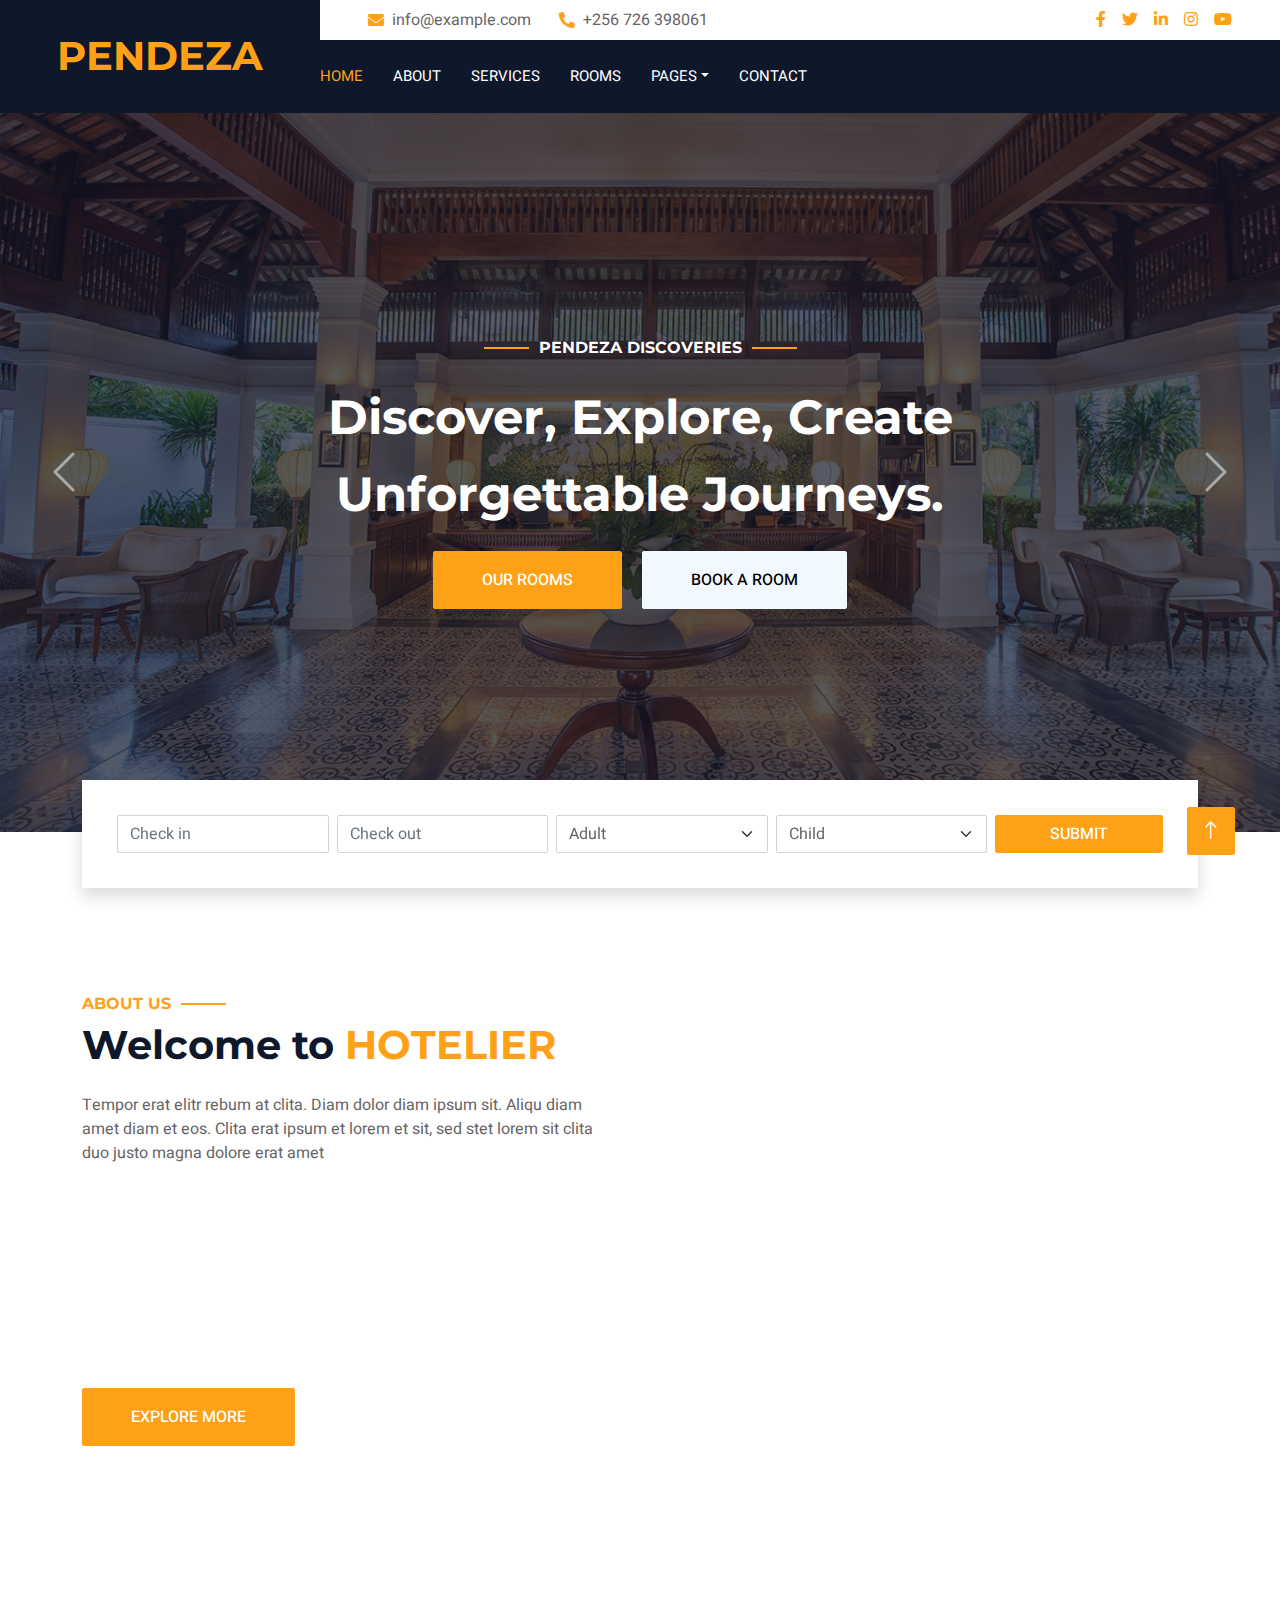
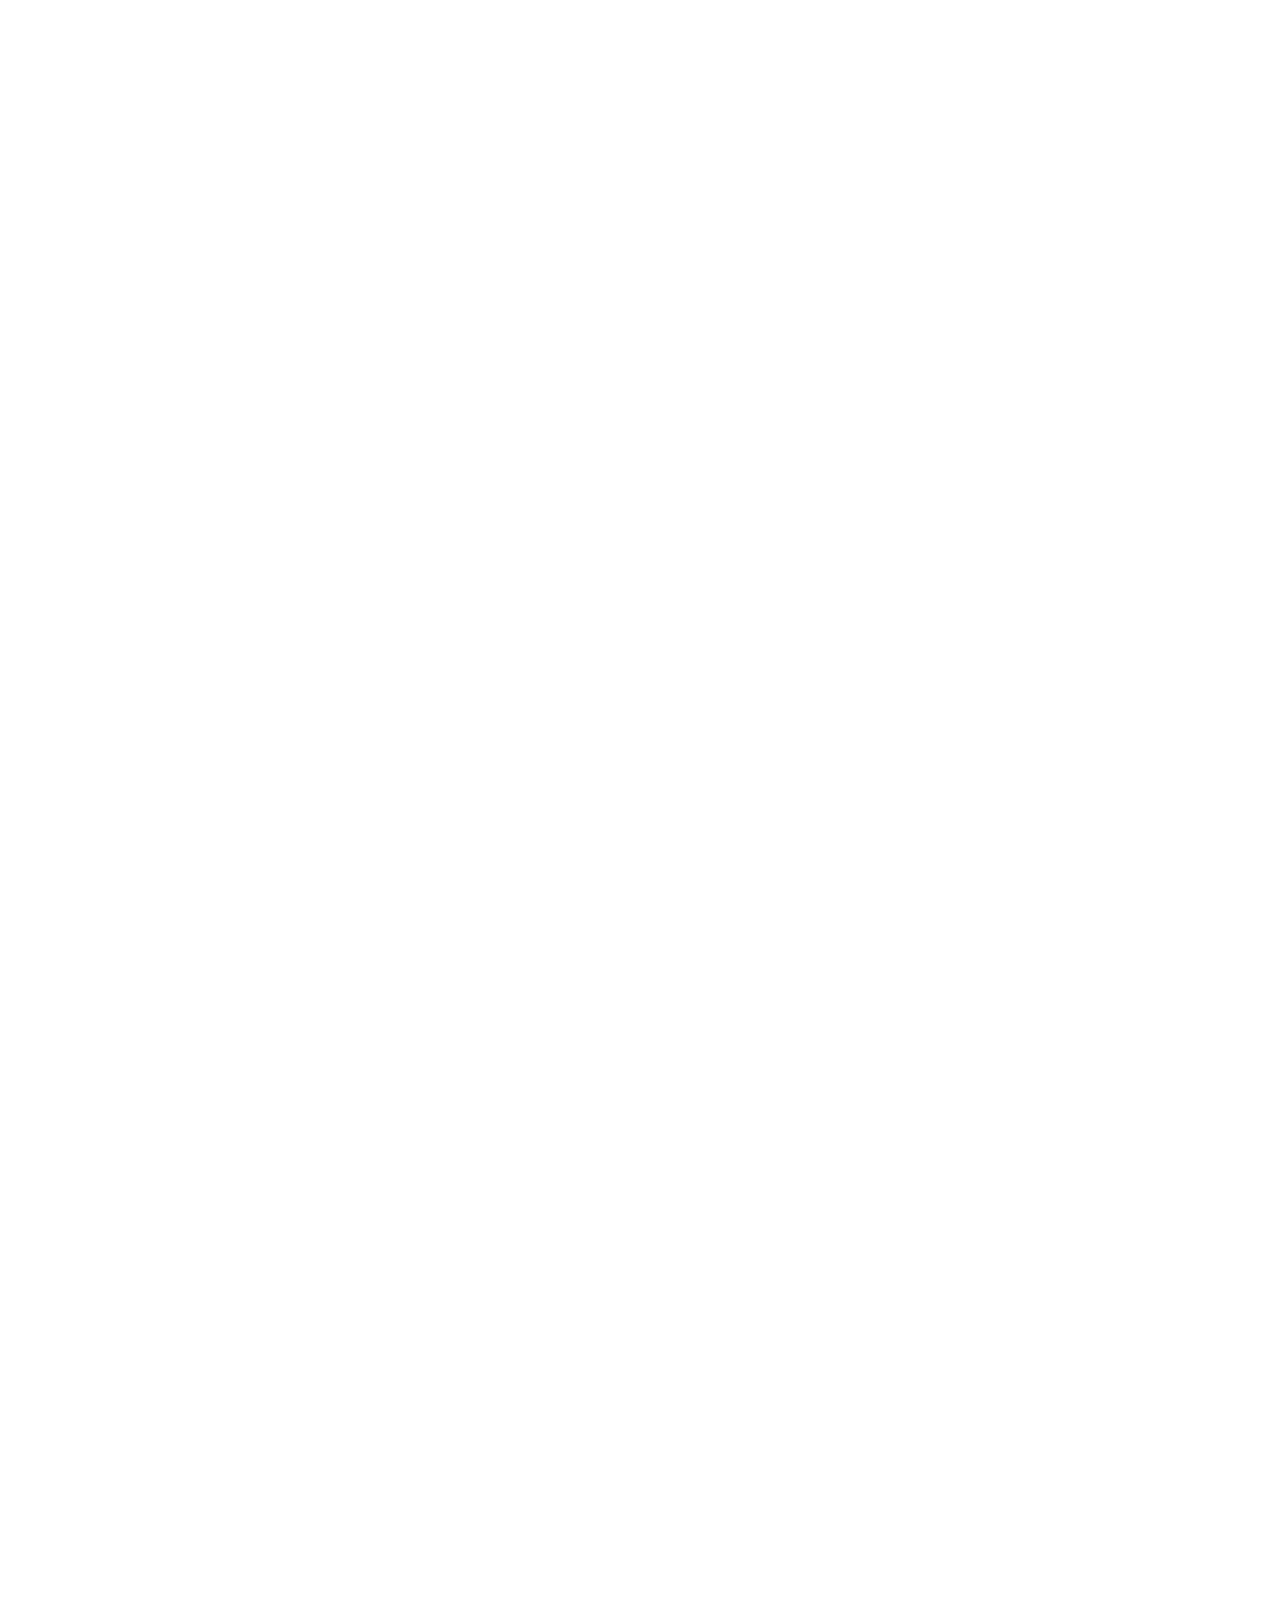
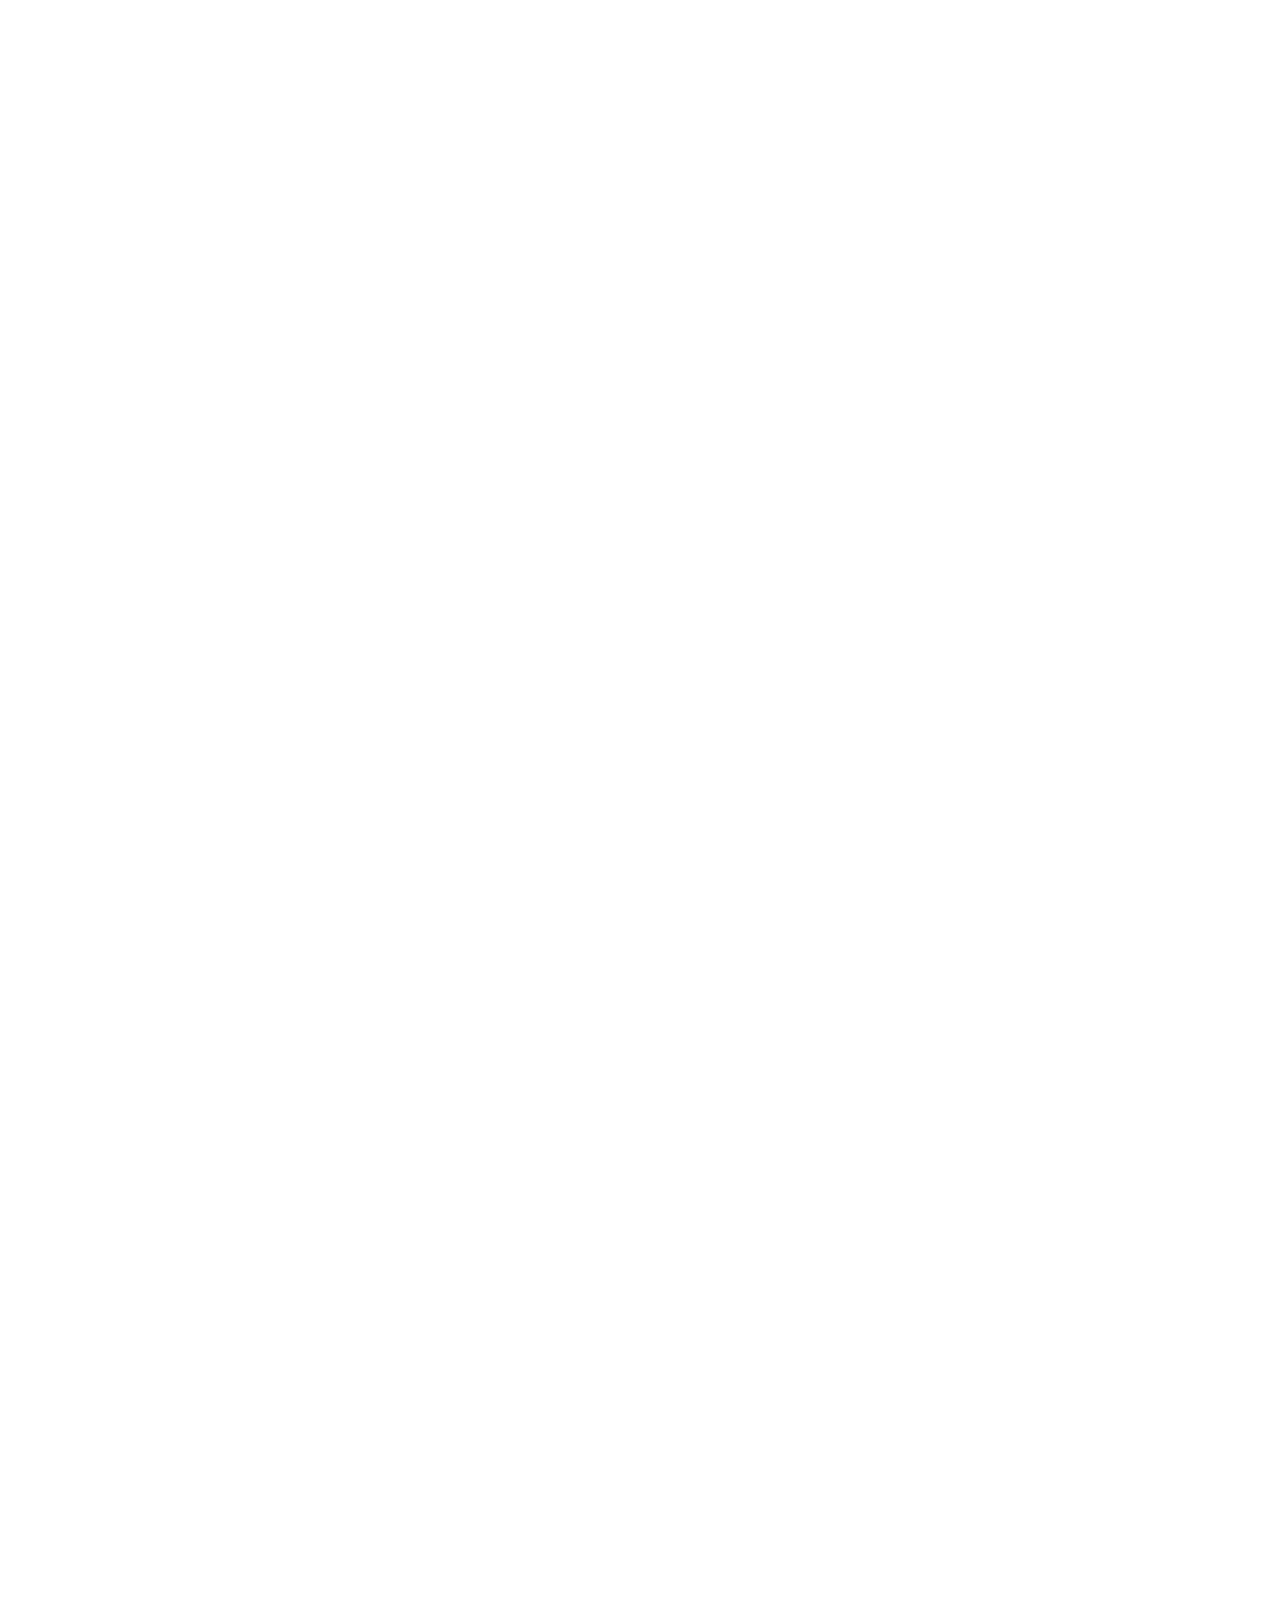
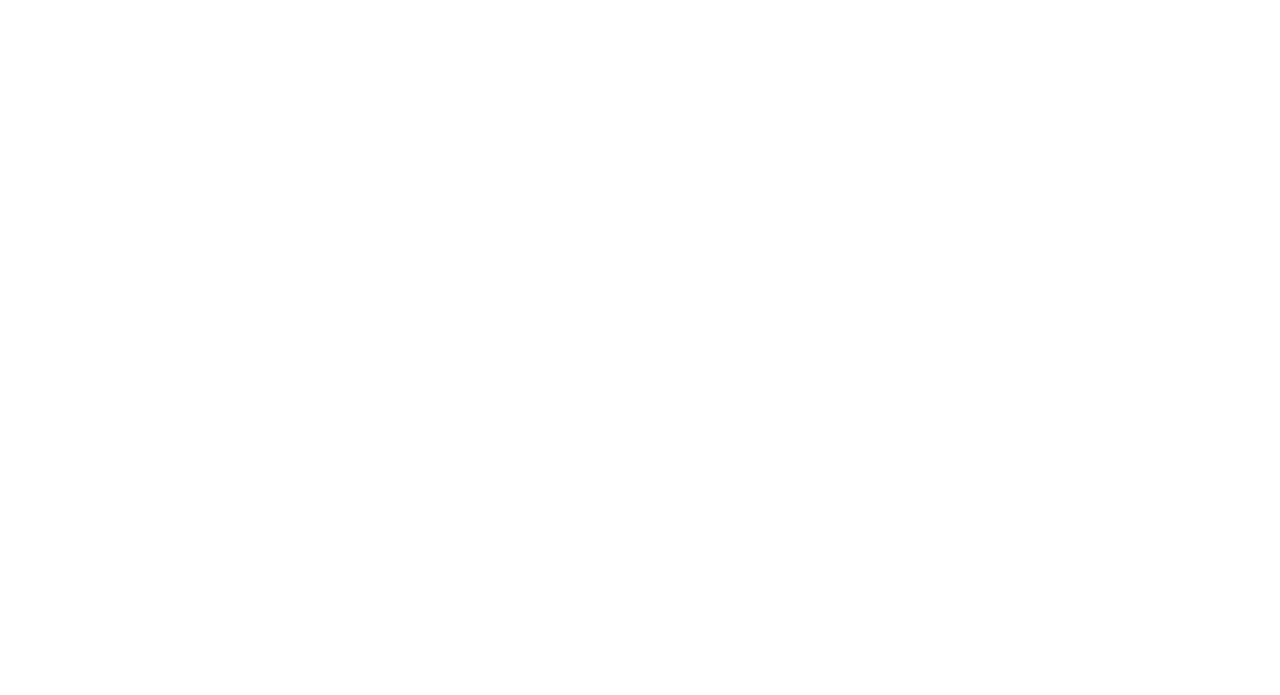
==== index.html @ 2bf69527 "Fisrt Edit Pendeza start website" ====
<!DOCTYPE html>
<html lang="en">

<head>
    <meta charset="utf-8">
    <title>Hotelier - Hotel HTML Template</title>
    <meta content="width=device-width, initial-scale=1.0" name="viewport">
    <meta content="" name="keywords">
    <meta content="" name="description">

    <!-- Favicon -->
    <link href="img/favicon.ico" rel="icon">

    <!-- Google Web Fonts -->
    <link rel="preconnect" href="https://fonts.googleapis.com">
    <link rel="preconnect" href="https://fonts.gstatic.com" crossorigin>
    <link href="https://fonts.googleapis.com/css2?family=Heebo:wght@400;500;600;700&family=Montserrat:wght@400;500;600;700&display=swap" rel="stylesheet">  

    <!-- Icon Font Stylesheet -->
    <link href="https://cdnjs.cloudflare.com/ajax/libs/font-awesome/5.10.0/css/all.min.css" rel="stylesheet">
    <link href="https://cdn.jsdelivr.net/npm/bootstrap-icons@1.4.1/font/bootstrap-icons.css" rel="stylesheet">

    <!-- Libraries Stylesheet -->
    <link href="lib/animate/animate.min.css" rel="stylesheet">
    <link href="lib/owlcarousel/assets/owl.carousel.min.css" rel="stylesheet">
    <link href="lib/tempusdominus/css/tempusdominus-bootstrap-4.min.css" rel="stylesheet" />

    <!-- Customized Bootstrap Stylesheet -->
    <link href="css/bootstrap.min.css" rel="stylesheet">

    <!-- Template Stylesheet -->
    <link href="css/style.css" rel="stylesheet">
</head>

<body>
    <div class="container-xxl bg-white p-0">
        <!-- Spinner Start -->
        <div id="spinner" class="show bg-white position-fixed translate-middle w-100 vh-100 top-50 start-50 d-flex align-items-center justify-content-center">
            <div class="spinner-border text-primary" style="width: 3rem; height: 3rem;" role="status">
                <span class="sr-only">Loading...</span>
            </div>
        </div>
        <!-- Spinner End -->

        <!-- Header Start -->
        <div class="container-fluid bg-dark px-0">
            <div class="row gx-0">
                <div class="col-lg-3 bg-dark d-none d-lg-block">
                    <a href="index.html" class="navbar-brand w-100 h-100 m-0 p-0 d-flex align-items-center justify-content-center">
                        <h1 class="m-0 text-primary text-uppercase">Pendeza</h1>
                    </a>
                </div>
                <div class="col-lg-9">
                    <div class="row gx-0 bg-white d-none d-lg-flex">
                        <div class="col-lg-7 px-5 text-start">
                            <div class="h-100 d-inline-flex align-items-center py-2 me-4">
                                <i class="fa fa-envelope text-primary me-2"></i>
                                <p class="mb-0">info@example.com</p>
                            </div>
                            <div class="h-100 d-inline-flex align-items-center py-2">
                                <i class="fa fa-phone-alt text-primary me-2"></i>
                                <p class="mb-0">+256 726 398061</p>
                            </div>
                        </div>
                        <div class="col-lg-5 px-5 text-end">
                            <div class="d-inline-flex align-items-center py-2">
                                <a class="me-3" href=""><i class="fab fa-facebook-f"></i></a>
                                <a class="me-3" href=""><i class="fab fa-twitter"></i></a>
                                <a class="me-3" href=""><i class="fab fa-linkedin-in"></i></a>
                                <a class="me-3" href=""><i class="fab fa-instagram"></i></a>
                                <a class="" href=""><i class="fab fa-youtube"></i></a>
                            </div>
                        </div>
                    </div>
                    <nav class="navbar navbar-expand-lg bg-dark navbar-dark p-3 p-lg-0">
                        <a href="index.html" class="navbar-brand d-block d-lg-none">
                            <h1 class="m-0 text-primary text-uppercase">Pendeza</h1>
                        </a>
                        <button type="button" class="navbar-toggler" data-bs-toggle="collapse" data-bs-target="#navbarCollapse">
                            <span class="navbar-toggler-icon"></span>
                        </button>
                        <div class="collapse navbar-collapse justify-content-between" id="navbarCollapse">
                            <div class="navbar-nav mr-auto py-0">
                                <a href="index.html" class="nav-item nav-link active">Home</a>
                                <a href="about.html" class="nav-item nav-link">About</a>
                                <a href="service.html" class="nav-item nav-link">Services</a>
                                <a href="room.html" class="nav-item nav-link">Rooms</a>
                                <div class="nav-item dropdown">
                                    <a href="#" class="nav-link dropdown-toggle" data-bs-toggle="dropdown">Pages</a>
                                    <div class="dropdown-menu rounded-0 m-0">
                                        <a href="booking.html" class="dropdown-item">Booking</a>
                                        <a href="team.html" class="dropdown-item">Our Team</a>
                                        <a href="testimonial.html" class="dropdown-item">Testimonial</a>
                                    </div>
                                </div>
                                <a href="contact.html" class="nav-item nav-link">Contact</a>
                            </div>
                            <!-- <a href="https://htmlcodex.com/hotel-html-template-pro" class="btn btn-primary rounded-0 py-4 px-md-5 d-none d-lg-block">Sign In<i class="fa fa-arrow-right ms-3"></i></a> -->
                        </div>
                    </nav>
                </div>
            </div>
        </div>
        <!-- Header End -->


        <!-- Carousel Start -->
        <div class="container-fluid p-0 mb-5">
            <div id="header-carousel" class="carousel slide" data-bs-ride="carousel">
                <div class="carousel-inner">
                    <div class="carousel-item active">
                        <img class="w-100" src="img/carousel-1.jpg" alt="Image">
                        <div class="carousel-caption d-flex flex-column align-items-center justify-content-center">
                            <div class="p-3" style="max-width: 700px;">
                                <h6 class="section-title text-white text-uppercase mb-3 animated slideInDown">Pendeza Discoveries</h6>
                                <h1 class="display-3 text-white mb-4 animated slideInDown"><font size = 50>Discover, Explore, Create Unforgettable Journeys.</font></h1>
                                <a href="" class="btn btn-primary py-md-3 px-md-5 me-3 animated slideInLeft">Our Rooms</a>
                                <a href="" class="btn btn-light py-md-3 px-md-5 animated slideInRight">Book A Room</a>
                            </div>
                        </div>
                    </div>
                    <div class="carousel-item">
                        <img class="w-100" src="img/carousel-2.jpg" alt="Image">
                        <div class="carousel-caption d-flex flex-column align-items-center justify-content-center">
                            <div class="p-3" style="max-width: 700px;">
                                <h6 class="section-title text-white text-uppercase mb-3 animated slideInDown">Pendeza Discoveries</h6>
                                <h1 class="display-3 text-white mb-4 animated slideInDown"><font size = 50>Discover, Explore, Create Unforgettable Journeys.</font></h1>
                                <a href="" class="btn btn-primary py-md-3 px-md-5 me-3 animated slideInLeft">Our Rooms</a>
                                <a href="" class="btn btn-light py-md-3 px-md-5 animated slideInRight">Book A Room</a>
                            </div>
                        </div>
                    </div>
                </div>
                <button class="carousel-control-prev" type="button" data-bs-target="#header-carousel"
                    data-bs-slide="prev">
                    <span class="carousel-control-prev-icon" aria-hidden="true"></span>
                    <span class="visually-hidden">Previous</span>
                </button>
                <button class="carousel-control-next" type="button" data-bs-target="#header-carousel"
                    data-bs-slide="next">
                    <span class="carousel-control-next-icon" aria-hidden="true"></span>
                    <span class="visually-hidden">Next</span>
                </button>
            </div>
        </div>
        <!-- Carousel End -->


        <!-- Booking Start -->
        <div class="container-fluid booking pb-5 wow fadeIn" data-wow-delay="0.1s">
            <div class="container">
                <div class="bg-white shadow" style="padding: 35px;">
                    <div class="row g-2">
                        <div class="col-md-10">
                            <div class="row g-2">
                                <div class="col-md-3">
                                    <div class="date" id="date1" data-target-input="nearest">
                                        <input type="text" class="form-control datetimepicker-input"
                                            placeholder="Check in" data-target="#date1" data-toggle="datetimepicker" />
                                    </div>
                                </div>
                                <div class="col-md-3">
                                    <div class="date" id="date2" data-target-input="nearest">
                                        <input type="text" class="form-control datetimepicker-input" placeholder="Check out" data-target="#date2" data-toggle="datetimepicker"/>
                                    </div>
                                </div>
                                <div class="col-md-3">
                                    <select class="form-select">
                                        <option selected>Adult</option>
                                        <option value="1">Adult 1</option>
                                        <option value="2">Adult 2</option>
                                        <option value="3">Adult 3</option>
                                    </select>
                                </div>
                                <div class="col-md-3">
                                    <select class="form-select">
                                        <option selected>Child</option>
                                        <option value="1">Child 1</option>
                                        <option value="2">Child 2</option>
                                        <option value="3">Child 3</option>
                                    </select>
                                </div>
                            </div>
                        </div>
                        <div class="col-md-2">
                            <button class="btn btn-primary w-100">Submit</button>
                        </div>
                    </div>
                </div>
            </div>
        </div>
        <!-- Booking End -->


        <!-- About Start -->
        <div class="container-xxl py-5">
            <div class="container">
                <div class="row g-5 align-items-center">
                    <div class="col-lg-6">
                        <h6 class="section-title text-start text-primary text-uppercase">About Us</h6>
                        <h1 class="mb-4">Welcome to <span class="text-primary text-uppercase">Hotelier</span></h1>
                        <p class="mb-4">Tempor erat elitr rebum at clita. Diam dolor diam ipsum sit. Aliqu diam amet diam et eos. Clita erat ipsum et lorem et sit, sed stet lorem sit clita duo justo magna dolore erat amet</p>
                        <div class="row g-3 pb-4">
                            <div class="col-sm-4 wow fadeIn" data-wow-delay="0.1s">
                                <div class="border rounded p-1">
                                    <div class="border rounded text-center p-4">
                                        <i class="fa fa-hotel fa-2x text-primary mb-2"></i>
                                        <h2 class="mb-1" data-toggle="counter-up">1234</h2>
                                        <p class="mb-0">Rooms</p>
                                    </div>
                                </div>
                            </div>
                            <div class="col-sm-4 wow fadeIn" data-wow-delay="0.3s">
                                <div class="border rounded p-1">
                                    <div class="border rounded text-center p-4">
                                        <i class="fa fa-users-cog fa-2x text-primary mb-2"></i>
                                        <h2 class="mb-1" data-toggle="counter-up">1234</h2>
                                        <p class="mb-0">Staffs</p>
                                    </div>
                                </div>
                            </div>
                            <div class="col-sm-4 wow fadeIn" data-wow-delay="0.5s">
                                <div class="border rounded p-1">
                                    <div class="border rounded text-center p-4">
                                        <i class="fa fa-users fa-2x text-primary mb-2"></i>
                                        <h2 class="mb-1" data-toggle="counter-up">1234</h2>
                                        <p class="mb-0">Clients</p>
                                    </div>
                                </div>
                            </div>
                        </div>
                        <a class="btn btn-primary py-3 px-5 mt-2" href="">Explore More</a>
                    </div>
                    <div class="col-lg-6">
                        <div class="row g-3">
                            <div class="col-6 text-end">
                                <img class="img-fluid rounded w-75 wow zoomIn" data-wow-delay="0.1s" src="img/about-1.jpg" style="margin-top: 25%;">
                            </div>
                            <div class="col-6 text-start">
                                <img class="img-fluid rounded w-100 wow zoomIn" data-wow-delay="0.3s" src="img/about-2.jpg">
                            </div>
                            <div class="col-6 text-end">
                                <img class="img-fluid rounded w-50 wow zoomIn" data-wow-delay="0.5s" src="img/about-3.jpg">
                            </div>
                            <div class="col-6 text-start">
                                <img class="img-fluid rounded w-75 wow zoomIn" data-wow-delay="0.7s" src="img/about-4.jpg">
                            </div>
                        </div>
                    </div>
                </div>
            </div>
        </div>
        <!-- About End -->


        <!-- Room Start -->
        <div class="container-xxl py-5">
            <div class="container">
                <div class="text-center wow fadeInUp" data-wow-delay="0.1s">
                    <h6 class="section-title text-center text-primary text-uppercase">Our Rooms</h6>
                    <h1 class="mb-5">Explore Our <span class="text-primary text-uppercase">Rooms</span></h1>
                </div>
                <div class="row g-4">
                    <div class="col-lg-4 col-md-6 wow fadeInUp" data-wow-delay="0.1s">
                        <div class="room-item shadow rounded overflow-hidden">
                            <div class="position-relative">
                                <img class="img-fluid" src="img/room-1.jpg" alt="">
                                <small class="position-absolute start-0 top-100 translate-middle-y bg-primary text-white rounded py-1 px-3 ms-4">$100/Night</small>
                            </div>
                            <div class="p-4 mt-2">
                                <div class="d-flex justify-content-between mb-3">
                                    <h5 class="mb-0">Junior Suite</h5>
                                    <div class="ps-2">
                                        <small class="fa fa-star text-primary"></small>
                                        <small class="fa fa-star text-primary"></small>
                                        <small class="fa fa-star text-primary"></small>
                                        <small class="fa fa-star text-primary"></small>
                                        <small class="fa fa-star text-primary"></small>
                                    </div>
                                </div>
                                <div class="d-flex mb-3">
                                    <small class="border-end me-3 pe-3"><i class="fa fa-bed text-primary me-2"></i>3 Bed</small>
                                    <small class="border-end me-3 pe-3"><i class="fa fa-bath text-primary me-2"></i>2 Bath</small>
                                    <small><i class="fa fa-wifi text-primary me-2"></i>Wifi</small>
                                </div>
                                <p class="text-body mb-3">Erat ipsum justo amet duo et elitr dolor, est duo duo eos lorem sed diam stet diam sed stet lorem.</p>
                                <div class="d-flex justify-content-between">
                                    <a class="btn btn-sm btn-primary rounded py-2 px-4" href="">View Detail</a>
                                    <a class="btn btn-sm btn-dark rounded py-2 px-4" href="">Book Now</a>
                                </div>
                            </div>
                        </div>
                    </div>
                    <div class="col-lg-4 col-md-6 wow fadeInUp" data-wow-delay="0.3s">
                        <div class="room-item shadow rounded overflow-hidden">
                            <div class="position-relative">
                                <img class="img-fluid" src="img/room-2.jpg" alt="">
                                <small class="position-absolute start-0 top-100 translate-middle-y bg-primary text-white rounded py-1 px-3 ms-4">$100/Night</small>
                            </div>
                            <div class="p-4 mt-2">
                                <div class="d-flex justify-content-between mb-3">
                                    <h5 class="mb-0">Executive Suite</h5>
                                    <div class="ps-2">
                                        <small class="fa fa-star text-primary"></small>
                                        <small class="fa fa-star text-primary"></small>
                                        <small class="fa fa-star text-primary"></small>
                                        <small class="fa fa-star text-primary"></small>
                                        <small class="fa fa-star text-primary"></small>
                                    </div>
                                </div>
                                <div class="d-flex mb-3">
                                    <small class="border-end me-3 pe-3"><i class="fa fa-bed text-primary me-2"></i>3 Bed</small>
                                    <small class="border-end me-3 pe-3"><i class="fa fa-bath text-primary me-2"></i>2 Bath</small>
                                    <small><i class="fa fa-wifi text-primary me-2"></i>Wifi</small>
                                </div>
                                <p class="text-body mb-3">Erat ipsum justo amet duo et elitr dolor, est duo duo eos lorem sed diam stet diam sed stet lorem.</p>
                                <div class="d-flex justify-content-between">
                                    <a class="btn btn-sm btn-primary rounded py-2 px-4" href="">View Detail</a>
                                    <a class="btn btn-sm btn-dark rounded py-2 px-4" href="">Book Now</a>
                                </div>
                            </div>
                        </div>
                    </div>
                    <div class="col-lg-4 col-md-6 wow fadeInUp" data-wow-delay="0.6s">
                        <div class="room-item shadow rounded overflow-hidden">
                            <div class="position-relative">
                                <img class="img-fluid" src="img/room-3.jpg" alt="">
                                <small class="position-absolute start-0 top-100 translate-middle-y bg-primary text-white rounded py-1 px-3 ms-4">$100/Night</small>
                            </div>
                            <div class="p-4 mt-2">
                                <div class="d-flex justify-content-between mb-3">
                                    <h5 class="mb-0">Super Deluxe</h5>
                                    <div class="ps-2">
                                        <small class="fa fa-star text-primary"></small>
                                        <small class="fa fa-star text-primary"></small>
                                        <small class="fa fa-star text-primary"></small>
                                        <small class="fa fa-star text-primary"></small>
                                        <small class="fa fa-star text-primary"></small>
                                    </div>
                                </div>
                                <div class="d-flex mb-3">
                                    <small class="border-end me-3 pe-3"><i class="fa fa-bed text-primary me-2"></i>3 Bed</small>
                                    <small class="border-end me-3 pe-3"><i class="fa fa-bath text-primary me-2"></i>2 Bath</small>
                                    <small><i class="fa fa-wifi text-primary me-2"></i>Wifi</small>
                                </div>
                                <p class="text-body mb-3">Erat ipsum justo amet duo et elitr dolor, est duo duo eos lorem sed diam stet diam sed stet lorem.</p>
                                <div class="d-flex justify-content-between">
                                    <a class="btn btn-sm btn-primary rounded py-2 px-4" href="">View Detail</a>
                                    <a class="btn btn-sm btn-dark rounded py-2 px-4" href="">Book Now</a>
                                </div>
                            </div>
                        </div>
                    </div>
                </div>
            </div>
        </div>
        <!-- Room End -->


        <!-- Video Start -->
        <div class="container-xxl py-5 px-0 wow zoomIn" data-wow-delay="0.1s">
            <div class="row g-0">
                <div class="col-md-6 bg-dark d-flex align-items-center">
                    <div class="p-5">
                        <h6 class="section-title text-start text-white text-uppercase mb-3">Luxury Living</h6>
                        <h1 class="text-white mb-4">Discover, Explore, Create Unforgettable Journeys.</h1>
                        <p class="text-white mb-4">Tempor erat elitr rebum at clita. Diam dolor diam ipsum sit. Aliqu diam amet diam et eos. Clita erat ipsum et lorem et sit, sed stet lorem sit clita duo justo magna dolore erat amet</p>
                        <a href="" class="btn btn-primary py-md-3 px-md-5 me-3">Our Rooms</a>
                        <a href="" class="btn btn-light py-md-3 px-md-5">Book A Room</a>
                    </div>
                </div>
                <div class="col-md-6">
                    <div class="video">
                        <button type="button" class="btn-play" data-bs-toggle="modal" data-src="https://www.youtube.com/embed/DWRcNpR6Kdc" data-bs-target="#videoModal">
                            <span></span>
                        </button>
                    </div>
                </div>
            </div>
        </div>

        <div class="modal fade" id="videoModal" tabindex="-1" aria-labelledby="exampleModalLabel" aria-hidden="true">
            <div class="modal-dialog">
                <div class="modal-content rounded-0">
                    <div class="modal-header">
                        <h5 class="modal-title" id="exampleModalLabel">Youtube Video</h5>
                        <button type="button" class="btn-close" data-bs-dismiss="modal" aria-label="Close"></button>
                    </div>
                    <div class="modal-body">
                        <!-- 16:9 aspect ratio -->
                        <div class="ratio ratio-16x9">
                            <iframe class="embed-responsive-item" src="" id="video" allowfullscreen allowscriptaccess="always"
                                allow="autoplay"></iframe>
                        </div>
                    </div>
                </div>
            </div>
        </div>
        <!-- Video Start -->


        <!-- Service Start -->
        <div class="container-xxl py-5">
            <div class="container">
                <div class="text-center wow fadeInUp" data-wow-delay="0.1s">
                    <h6 class="section-title text-center text-primary text-uppercase">Our Services</h6>
                    <h1 class="mb-5">Explore Our <span class="text-primary text-uppercase">Services</span></h1>
                </div>
                <div class="row g-4">
                    <div class="col-lg-4 col-md-6 wow fadeInUp" data-wow-delay="0.1s">
                        <a class="service-item rounded" href="">
                            <div class="service-icon bg-transparent border rounded p-1">
                                <div class="w-100 h-100 border rounded d-flex align-items-center justify-content-center">
                                    <i class="fa fa-hotel fa-2x text-primary"></i>
                                </div>
                            </div>
                            <h5 class="mb-3">Rooms & Appartment</h5>
                            <p class="text-body mb-0">Erat ipsum justo amet duo et elitr dolor, est duo duo eos lorem sed diam stet diam sed stet lorem.</p>
                        </a>
                    </div>
                    <div class="col-lg-4 col-md-6 wow fadeInUp" data-wow-delay="0.2s">
                        <a class="service-item rounded" href="">
                            <div class="service-icon bg-transparent border rounded p-1">
                                <div class="w-100 h-100 border rounded d-flex align-items-center justify-content-center">
                                    <i class="fa fa-utensils fa-2x text-primary"></i>
                                </div>
                            </div>
                            <h5 class="mb-3">Food & Restaurant</h5>
                            <p class="text-body mb-0">Erat ipsum justo amet duo et elitr dolor, est duo duo eos lorem sed diam stet diam sed stet lorem.</p>
                        </a>
                    </div>
                    <div class="col-lg-4 col-md-6 wow fadeInUp" data-wow-delay="0.3s">
                        <a class="service-item rounded" href="">
                            <div class="service-icon bg-transparent border rounded p-1">
                                <div class="w-100 h-100 border rounded d-flex align-items-center justify-content-center">
                                    <i class="fa fa-spa fa-2x text-primary"></i>
                                </div>
                            </div>
                            <h5 class="mb-3">Spa & Fitness</h5>
                            <p class="text-body mb-0">Erat ipsum justo amet duo et elitr dolor, est duo duo eos lorem sed diam stet diam sed stet lorem.</p>
                        </a>
                    </div>
                    <div class="col-lg-4 col-md-6 wow fadeInUp" data-wow-delay="0.4s">
                        <a class="service-item rounded" href="">
                            <div class="service-icon bg-transparent border rounded p-1">
                                <div class="w-100 h-100 border rounded d-flex align-items-center justify-content-center">
                                    <i class="fa fa-swimmer fa-2x text-primary"></i>
                                </div>
                            </div>
                            <h5 class="mb-3">Sports & Gaming</h5>
                            <p class="text-body mb-0">Erat ipsum justo amet duo et elitr dolor, est duo duo eos lorem sed diam stet diam sed stet lorem.</p>
                        </a>
                    </div>
                    <div class="col-lg-4 col-md-6 wow fadeInUp" data-wow-delay="0.5s">
                        <a class="service-item rounded" href="">
                            <div class="service-icon bg-transparent border rounded p-1">
                                <div class="w-100 h-100 border rounded d-flex align-items-center justify-content-center">
                                    <i class="fa fa-glass-cheers fa-2x text-primary"></i>
                                </div>
                            </div>
                            <h5 class="mb-3">Event & Party</h5>
                            <p class="text-body mb-0">Erat ipsum justo amet duo et elitr dolor, est duo duo eos lorem sed diam stet diam sed stet lorem.</p>
                        </a>
                    </div>
                    <div class="col-lg-4 col-md-6 wow fadeInUp" data-wow-delay="0.6s">
                        <a class="service-item rounded" href="">
                            <div class="service-icon bg-transparent border rounded p-1">
                                <div class="w-100 h-100 border rounded d-flex align-items-center justify-content-center">
                                    <i class="fa fa-dumbbell fa-2x text-primary"></i>
                                </div>
                            </div>
                            <h5 class="mb-3">GYM & Yoga</h5>
                            <p class="text-body mb-0">Erat ipsum justo amet duo et elitr dolor, est duo duo eos lorem sed diam stet diam sed stet lorem.</p>
                        </a>
                    </div>
                </div>
            </div>
        </div>
        <!-- Service End -->


        <!-- Testimonial Start -->
        <div class="container-xxl testimonial my-5 py-5 bg-dark wow zoomIn" data-wow-delay="0.1s">
            <div class="container">
                <div class="owl-carousel testimonial-carousel py-5">
                    <div class="testimonial-item position-relative bg-white rounded overflow-hidden">
                        <p>Tempor stet labore dolor clita stet diam amet ipsum dolor duo ipsum rebum stet dolor amet diam stet. Est stet ea lorem amet est kasd kasd et erat magna eos</p>
                        <div class="d-flex align-items-center">
                            <img class="img-fluid flex-shrink-0 rounded" src="img/testimonial-1.jpg" style="width: 45px; height: 45px;">
                            <div class="ps-3">
                                <h6 class="fw-bold mb-1">Client Name</h6>
                                <small>Profession</small>
                            </div>
                        </div>
                        <i class="fa fa-quote-right fa-3x text-primary position-absolute end-0 bottom-0 me-4 mb-n1"></i>
                    </div>
                    <div class="testimonial-item position-relative bg-white rounded overflow-hidden">
                        <p>Tempor stet labore dolor clita stet diam amet ipsum dolor duo ipsum rebum stet dolor amet diam stet. Est stet ea lorem amet est kasd kasd et erat magna eos</p>
                        <div class="d-flex align-items-center">
                            <img class="img-fluid flex-shrink-0 rounded" src="img/testimonial-2.jpg" style="width: 45px; height: 45px;">
                            <div class="ps-3">
                                <h6 class="fw-bold mb-1">Client Name</h6>
                                <small>Profession</small>
                            </div>
                        </div>
                        <i class="fa fa-quote-right fa-3x text-primary position-absolute end-0 bottom-0 me-4 mb-n1"></i>
                    </div>
                    <div class="testimonial-item position-relative bg-white rounded overflow-hidden">
                        <p>Tempor stet labore dolor clita stet diam amet ipsum dolor duo ipsum rebum stet dolor amet diam stet. Est stet ea lorem amet est kasd kasd et erat magna eos</p>
                        <div class="d-flex align-items-center">
                            <img class="img-fluid flex-shrink-0 rounded" src="img/testimonial-3.jpg" style="width: 45px; height: 45px;">
                            <div class="ps-3">
                                <h6 class="fw-bold mb-1">Client Name</h6>
                                <small>Profession</small>
                            </div>
                        </div>
                        <i class="fa fa-quote-right fa-3x text-primary position-absolute end-0 bottom-0 me-4 mb-n1"></i>
                    </div>
                </div>
            </div>
        </div>
        <!-- Testimonial End -->


        <!-- Team Start -->
        <div class="container-xxl py-5">
            <div class="container">
                <div class="text-center wow fadeInUp" data-wow-delay="0.1s">
                    <h6 class="section-title text-center text-primary text-uppercase">Our Team</h6>
                    <h1 class="mb-5">Explore Our <span class="text-primary text-uppercase">Staffs</span></h1>
                </div>
                <div class="row g-4">
                    <div class="col-lg-3 col-md-6 wow fadeInUp" data-wow-delay="0.1s">
                        <div class="rounded shadow overflow-hidden">
                            <div class="position-relative">
                                <img class="img-fluid" src="img/team-1.jpg" alt="">
                                <div class="position-absolute start-50 top-100 translate-middle d-flex align-items-center">
                                    <a class="btn btn-square btn-primary mx-1" href=""><i class="fab fa-facebook-f"></i></a>
                                    <a class="btn btn-square btn-primary mx-1" href=""><i class="fab fa-twitter"></i></a>
                                    <a class="btn btn-square btn-primary mx-1" href=""><i class="fab fa-instagram"></i></a>
                                </div>
                            </div>
                            <div class="text-center p-4 mt-3">
                                <h5 class="fw-bold mb-0">Full Name</h5>
                                <small>Designation</small>
                            </div>
                        </div>
                    </div>
                    <div class="col-lg-3 col-md-6 wow fadeInUp" data-wow-delay="0.3s">
                        <div class="rounded shadow overflow-hidden">
                            <div class="position-relative">
                                <img class="img-fluid" src="img/team-2.jpg" alt="">
                                <div class="position-absolute start-50 top-100 translate-middle d-flex align-items-center">
                                    <a class="btn btn-square btn-primary mx-1" href=""><i class="fab fa-facebook-f"></i></a>
                                    <a class="btn btn-square btn-primary mx-1" href=""><i class="fab fa-twitter"></i></a>
                                    <a class="btn btn-square btn-primary mx-1" href=""><i class="fab fa-instagram"></i></a>
                                </div>
                            </div>
                            <div class="text-center p-4 mt-3">
                                <h5 class="fw-bold mb-0">Full Name</h5>
                                <small>Designation</small>
                            </div>
                        </div>
                    </div>
                    <div class="col-lg-3 col-md-6 wow fadeInUp" data-wow-delay="0.5s">
                        <div class="rounded shadow overflow-hidden">
                            <div class="position-relative">
                                <img class="img-fluid" src="img/team-3.jpg" alt="">
                                <div class="position-absolute start-50 top-100 translate-middle d-flex align-items-center">
                                    <a class="btn btn-square btn-primary mx-1" href=""><i class="fab fa-facebook-f"></i></a>
                                    <a class="btn btn-square btn-primary mx-1" href=""><i class="fab fa-twitter"></i></a>
                                    <a class="btn btn-square btn-primary mx-1" href=""><i class="fab fa-instagram"></i></a>
                                </div>
                            </div>
                            <div class="text-center p-4 mt-3">
                                <h5 class="fw-bold mb-0">Full Name</h5>
                                <small>Designation</small>
                            </div>
                        </div>
                    </div>
                    <div class="col-lg-3 col-md-6 wow fadeInUp" data-wow-delay="0.7s">
                        <div class="rounded shadow overflow-hidden">
                            <div class="position-relative">
                                <img class="img-fluid" src="img/team-4.jpg" alt="">
                                <div class="position-absolute start-50 top-100 translate-middle d-flex align-items-center">
                                    <a class="btn btn-square btn-primary mx-1" href=""><i class="fab fa-facebook-f"></i></a>
                                    <a class="btn btn-square btn-primary mx-1" href=""><i class="fab fa-twitter"></i></a>
                                    <a class="btn btn-square btn-primary mx-1" href=""><i class="fab fa-instagram"></i></a>
                                </div>
                            </div>
                            <div class="text-center p-4 mt-3">
                                <h5 class="fw-bold mb-0">Full Name</h5>
                                <small>Designation</small>
                            </div>
                        </div>
                    </div>
                </div>
            </div>
        </div>
        <!-- Team End -->


        <!-- Newsletter Start -->
        <div class="container newsletter mt-5 wow fadeIn" data-wow-delay="0.1s">
            <div class="row justify-content-center">
                <div class="col-lg-10 border rounded p-1">
                    <div class="border rounded text-center p-1">
                        <div class="bg-white rounded text-center p-5">
                            <h4 class="mb-4">Subscribe Our <span class="text-primary text-uppercase">Newsletter</span></h4>
                            <div class="position-relative mx-auto" style="max-width: 400px;">
                                <input class="form-control w-100 py-3 ps-4 pe-5" type="text" placeholder="Enter your email">
                                <button type="button" class="btn btn-primary py-2 px-3 position-absolute top-0 end-0 mt-2 me-2">Submit</button>
                            </div>
                        </div>
                    </div>
                </div>
            </div>
        </div>
        <!-- Newsletter Start -->
        

        <!-- Footer Start -->
        <div class="container-fluid bg-dark text-light footer wow fadeIn" data-wow-delay="0.1s">
            <div class="container pb-5">
                <div class="row g-5">
                    <div class="col-md-6 col-lg-4">
                        <div class="bg-primary rounded p-4">
                            <a href="index.html"><h1 class="text-white text-uppercase mb-3">Pendeza</h1></a>
                            <p class="text-white mb-0">
								Download <a class="text-dark fw-medium" href="index.html">Pendeza </a>
							</p>
                        </div>
                    </div>
                    <div class="col-md-6 col-lg-3">
                        <h6 class="section-title text-start text-primary text-uppercase mb-4">Contact</h6>
                        <p class="mb-2"><i class="fa fa-map-marker-alt me-3"></i>Kampala, Uganda</p>
                        <p class="mb-2"><i class="fa fa-phone-alt me-3"></i>+256 726 398061</p>
                        <p class="mb-2"><i class="fa fa-envelope me-3"></i>info@pendeza.com</p>
                        <div class="d-flex pt-2">
                            <a class="btn btn-outline-light btn-social" href=""><i class="fab fa-twitter"></i></a>
                            <a class="btn btn-outline-light btn-social" href=""><i class="fab fa-facebook-f"></i></a>
                            <a class="btn btn-outline-light btn-social" href=""><i class="fab fa-youtube"></i></a>
                            <a class="btn btn-outline-light btn-social" href=""><i class="fab fa-linkedin-in"></i></a>
                        </div>
                    </div>
                    <div class="col-lg-5 col-md-12">
                        <div class="row gy-5 g-4">
                            <div class="col-md-6">
                                <h6 class="section-title text-start text-primary text-uppercase mb-4">Company</h6>
                                <a class="btn btn-link" href="about.html">About Us</a>
                                <a class="btn btn-link" href="contact.html">Contact Us</a>
                                <a class="btn btn-link" href="">Privacy Policy</a>
                                <a class="btn btn-link" href="">Terms & Condition</a>
                                <a class="btn btn-link" href="">Support</a>
                            </div>
                            <div class="col-md-6">
                                <h6 class="section-title text-start text-primary text-uppercase mb-4">Institutional Tours</h6>
                                <a class="btn btn-link" href="">Government Parastatals</a>
                                <a class="btn btn-link" href="">Beverage Companies</a>
                                <a class="btn btn-link" href="">Sugar Industries</a>
                                <a class="btn btn-link" href="">Food processing companies</a>
                                <a class="btn btn-link" href="">Manufacturing</a>
                                <a class="btn btn-link" href="">Education institutions</a>
                                <a class="btn btn-link" href="">Health </a>
                            </div>
                        </div>
                    </div>
                </div>
            </div>
            <div class="container">
                <div class="copyright">
                    <div class="row">
                        <div class="col-md-6 text-center text-md-start mb-3 mb-md-0">
                            &copy; <a class="border-bottom" href="#">Pendeza Discoveries</a>, All Right Reserved. 
							
							<!--/*** This template is free as long as you keep the footer author’s credit link/attribution link/backlink. If you'd like to use the template without the footer author’s credit link/attribution link/backlink, you can purchase the Credit Removal License from "https://htmlcodex.com/credit-removal". Thank you for your support. ***/-->
							Designed By <a class="border-bottom" href="https://instagram.com/__muje__btx">Animal Print Media</a>
                        </div>
                        <div class="col-md-6 text-center text-md-end">
                            <div class="footer-menu">
                                <a href="index.html">Home</a>
                                <a href="">Cookies</a>
                                <a href="about.html">Help</a>
                                <a href="">FQAs</a>
                            </div>
                        </div>
                    </div>
                </div>
            </div>
        </div>
        <!-- Footer End -->


        <!-- Back to Top -->
        <a href="#" class="btn btn-lg btn-primary btn-lg-square back-to-top"><i class="bi bi-arrow-up"></i></a>
    </div>

    <!-- JavaScript Libraries -->
    <script src="https://code.jquery.com/jquery-3.4.1.min.js"></script>
    <script src="https://cdn.jsdelivr.net/npm/bootstrap@5.0.0/dist/js/bootstrap.bundle.min.js"></script>
    <script src="lib/wow/wow.min.js"></script>
    <script src="lib/easing/easing.min.js"></script>
    <script src="lib/waypoints/waypoints.min.js"></script>
    <script src="lib/counterup/counterup.min.js"></script>
    <script src="lib/owlcarousel/owl.carousel.min.js"></script>
    <script src="lib/tempusdominus/js/moment.min.js"></script>
    <script src="lib/tempusdominus/js/moment-timezone.min.js"></script>
    <script src="lib/tempusdominus/js/tempusdominus-bootstrap-4.min.js"></script>

    <!-- Template Javascript -->
    <script src="js/main.js"></script>
</body>

</html>
---- css/style.css ----
/********** Template CSS **********/
:root {
    --primary: #FEA116;
    --light: #F1F8FF;
    --dark: #0F172B;
}

.fw-medium {
    font-weight: 500 !important;
}

.fw-semi-bold {
    font-weight: 600 !important;
}

.back-to-top {
    position: fixed;
    display: none;
    right: 45px;
    bottom: 45px;
    z-index: 99;
}


/*** Spinner ***/
#spinner {
    opacity: 0;
    visibility: hidden;
    transition: opacity .5s ease-out, visibility 0s linear .5s;
    z-index: 99999;
}

#spinner.show {
    transition: opacity .5s ease-out, visibility 0s linear 0s;
    visibility: visible;
    opacity: 1;
}


/*** Button ***/
.btn {
    font-weight: 500;
    text-transform: uppercase;
    transition: .5s;
}

.btn.btn-primary,
.btn.btn-secondary {
    color: #FFFFFF;
}

.btn-square {
    width: 38px;
    height: 38px;
}

.btn-sm-square {
    width: 32px;
    height: 32px;
}

.btn-lg-square {
    width: 48px;
    height: 48px;
}

.btn-square,
.btn-sm-square,
.btn-lg-square {
    padding: 0;
    display: flex;
    align-items: center;
    justify-content: center;
    font-weight: normal;
    border-radius: 2px;
}


/*** Navbar ***/
.navbar-dark .navbar-nav .nav-link {
    margin-right: 30px;
    padding: 25px 0;
    color: #FFFFFF;
    font-size: 15px;
    text-transform: uppercase;
    outline: none;
}

.navbar-dark .navbar-nav .nav-link:hover,
.navbar-dark .navbar-nav .nav-link.active {
    color: var(--primary);
}

@media (max-width: 991.98px) {
    .navbar-dark .navbar-nav .nav-link  {
        margin-right: 0;
        padding: 10px 0;
    }
}


/*** Header ***/
.carousel-caption {
    top: 0;
    left: 0;
    right: 0;
    bottom: 0;
    background: rgba(15, 23, 43, .7);
    z-index: 1;
}

.carousel-control-prev,
.carousel-control-next {
    width: 10%;
}

.carousel-control-prev-icon,
.carousel-control-next-icon {
    width: 3rem;
    height: 3rem;
}

@media (max-width: 768px) {
    #header-carousel .carousel-item {
        position: relative;
        min-height: 450px;
    }
    
    #header-carousel .carousel-item img {
        position: absolute;
        width: 100%;
        height: 100%;
        object-fit: cover;
    }
}

.page-header {
    background-position: center center;
    background-repeat: no-repeat;
    background-size: cover;
}

.page-header-inner {
    background: rgba(15, 23, 43, .7);
}

.breadcrumb-item + .breadcrumb-item::before {
    color: var(--light);
}

.booking {
    position: relative;
    margin-top: -100px !important;
    z-index: 1;
}


/*** Section Title ***/
.section-title {
    position: relative;
    display: inline-block;
}

.section-title::before {
    position: absolute;
    content: "";
    width: 45px;
    height: 2px;
    top: 50%;
    left: -55px;
    margin-top: -1px;
    background: var(--primary);
}

.section-title::after {
    position: absolute;
    content: "";
    width: 45px;
    height: 2px;
    top: 50%;
    right: -55px;
    margin-top: -1px;
    background: var(--primary);
}

.section-title.text-start::before,
.section-title.text-end::after {
    display: none;
}


/*** Service ***/
.service-item {
    height: 320px;
    padding: 30px;
    display: flex;
    flex-direction: column;
    justify-content: center;
    text-align: center;
    background: #FFFFFF;
    box-shadow: 0 0 45px rgba(0, 0, 0, .08);
    transition: .5s;
}

.service-item:hover {
    background: var(--primary);
}

.service-item .service-icon {
    margin: 0 auto 30px auto;
    width: 65px;
    height: 65px;
    transition: .5s;
}

.service-item i,
.service-item h5,
.service-item p {
    transition: .5s;
}

.service-item:hover i,
.service-item:hover h5,
.service-item:hover p {
    color: #FFFFFF !important;
}


/*** Youtube Video ***/
.video {
    position: relative;
    height: 100%;
    min-height: 500px;
    background: linear-gradient(rgba(15, 23, 43, .1), rgba(15, 23, 43, .1)), url(../img/video.jpg);
    background-position: center center;
    background-repeat: no-repeat;
    background-size: cover;
}

.video .btn-play {
    position: absolute;
    z-index: 3;
    top: 50%;
    left: 50%;
    transform: translateX(-50%) translateY(-50%);
    box-sizing: content-box;
    display: block;
    width: 32px;
    height: 44px;
    border-radius: 50%;
    border: none;
    outline: none;
    padding: 18px 20px 18px 28px;
}

.video .btn-play:before {
    content: "";
    position: absolute;
    z-index: 0;
    left: 50%;
    top: 50%;
    transform: translateX(-50%) translateY(-50%);
    display: block;
    width: 100px;
    height: 100px;
    background: var(--primary);
    border-radius: 50%;
    animation: pulse-border 1500ms ease-out infinite;
}

.video .btn-play:after {
    content: "";
    position: absolute;
    z-index: 1;
    left: 50%;
    top: 50%;
    transform: translateX(-50%) translateY(-50%);
    display: block;
    width: 100px;
    height: 100px;
    background: var(--primary);
    border-radius: 50%;
    transition: all 200ms;
}

.video .btn-play img {
    position: relative;
    z-index: 3;
    max-width: 100%;
    width: auto;
    height: auto;
}

.video .btn-play span {
    display: block;
    position: relative;
    z-index: 3;
    width: 0;
    height: 0;
    border-left: 32px solid var(--dark);
    border-top: 22px solid transparent;
    border-bottom: 22px solid transparent;
}

@keyframes pulse-border {
    0% {
        transform: translateX(-50%) translateY(-50%) translateZ(0) scale(1);
        opacity: 1;
    }

    100% {
        transform: translateX(-50%) translateY(-50%) translateZ(0) scale(1.5);
        opacity: 0;
    }
}

#videoModal {
    z-index: 99999;
}

#videoModal .modal-dialog {
    position: relative;
    max-width: 800px;
    margin: 60px auto 0 auto;
}

#videoModal .modal-body {
    position: relative;
    padding: 0px;
}

#videoModal .close {
    position: absolute;
    width: 30px;
    height: 30px;
    right: 0px;
    top: -30px;
    z-index: 999;
    font-size: 30px;
    font-weight: normal;
    color: #FFFFFF;
    background: #000000;
    opacity: 1;
}


/*** Testimonial ***/
.testimonial {
    background: linear-gradient(rgba(15, 23, 43, .7), rgba(15, 23, 43, .7)), url(../img/carousel-2.jpg);
    background-position: center center;
    background-repeat: no-repeat;
    background-size: cover;
}

.testimonial-carousel {
    padding-left: 65px;
    padding-right: 65px;
}

.testimonial-carousel .testimonial-item {
    padding: 30px;
}

.testimonial-carousel .owl-nav {
    position: absolute;
    width: 100%;
    height: 40px;
    top: calc(50% - 20px);
    left: 0;
    display: flex;
    justify-content: space-between;
    z-index: 1;
}

.testimonial-carousel .owl-nav .owl-prev,
.testimonial-carousel .owl-nav .owl-next {
    position: relative;
    width: 40px;
    height: 40px;
    display: flex;
    align-items: center;
    justify-content: center;
    color: #FFFFFF;
    background: var(--primary);
    border-radius: 2px;
    font-size: 18px;
    transition: .5s;
}

.testimonial-carousel .owl-nav .owl-prev:hover,
.testimonial-carousel .owl-nav .owl-next:hover {
    color: var(--primary);
    background: #FFFFFF;
}


/*** Team ***/
.team-item,
.team-item .bg-primary,
.team-item .bg-primary i {
    transition: .5s;
}

.team-item:hover {
    border-color: var(--secondary) !important;
}

.team-item:hover .bg-primary {
    background: var(--secondary) !important;
}

.team-item:hover .bg-primary i {
    color: var(--secondary) !important;
}


/*** Footer ***/
.newsletter {
    position: relative;
    z-index: 1;
}

.footer {
    position: relative;
    margin-top: -110px;
    padding-top: 180px;
}

.footer .btn.btn-social {
    margin-right: 5px;
    width: 35px;
    height: 35px;
    display: flex;
    align-items: center;
    justify-content: center;
    color: var(--light);
    border: 1px solid #FFFFFF;
    border-radius: 35px;
    transition: .3s;
}

.footer .btn.btn-social:hover {
    color: var(--primary);
}

.footer .btn.btn-link {
    display: block;
    margin-bottom: 5px;
    padding: 0;
    text-align: left;
    color: #FFFFFF;
    font-size: 15px;
    font-weight: normal;
    text-transform: capitalize;
    transition: .3s;
}

.footer .btn.btn-link::before {
    position: relative;
    content: "\f105";
    font-family: "Font Awesome 5 Free";
    font-weight: 900;
    margin-right: 10px;
}

.footer .btn.btn-link:hover {
    letter-spacing: 1px;
    box-shadow: none;
}

.footer .copyright {
    padding: 25px 0;
    font-size: 15px;
    border-top: 1px solid rgba(256, 256, 256, .1);
}

.footer .copyright a {
    color: var(--light);
}

.footer .footer-menu a {
    margin-right: 15px;
    padding-right: 15px;
    border-right: 1px solid rgba(255, 255, 255, .3);
}

.footer .footer-menu a:last-child {
    margin-right: 0;
    padding-right: 0;
    border-right: none;
}
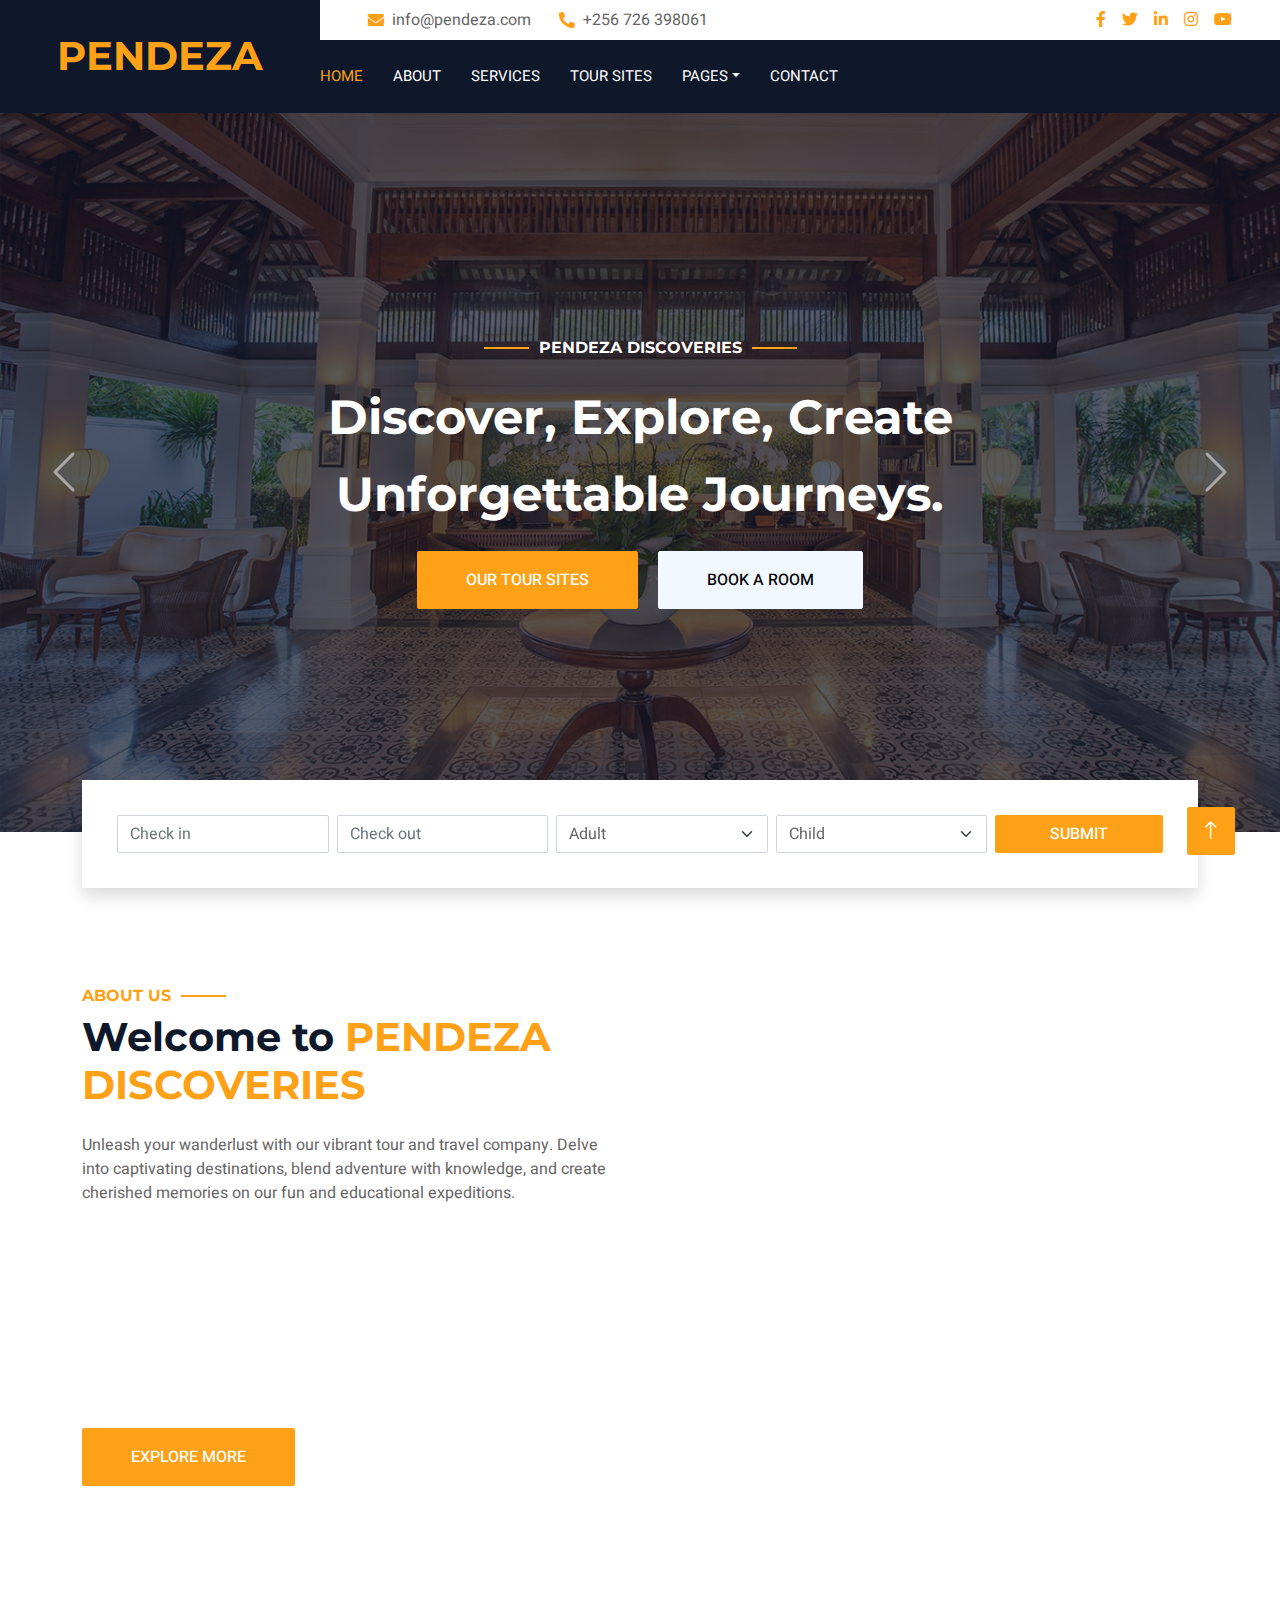
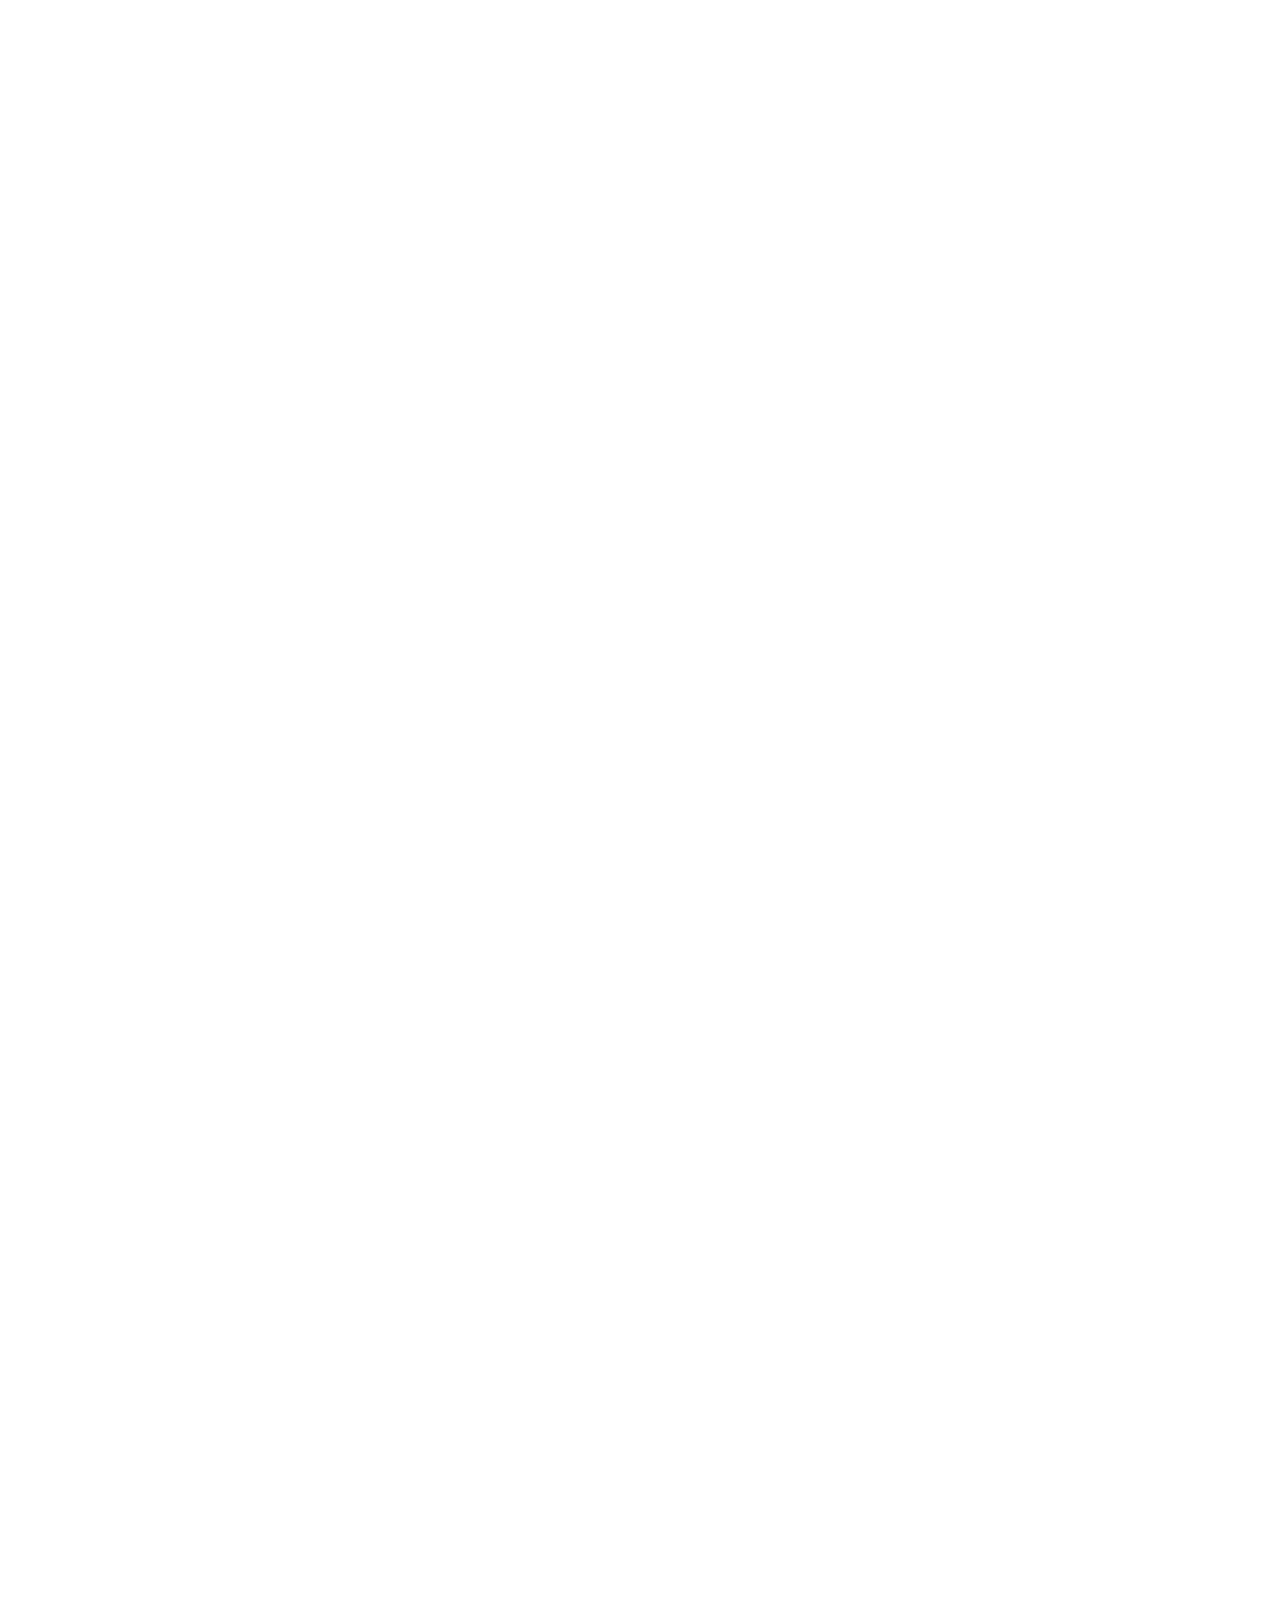
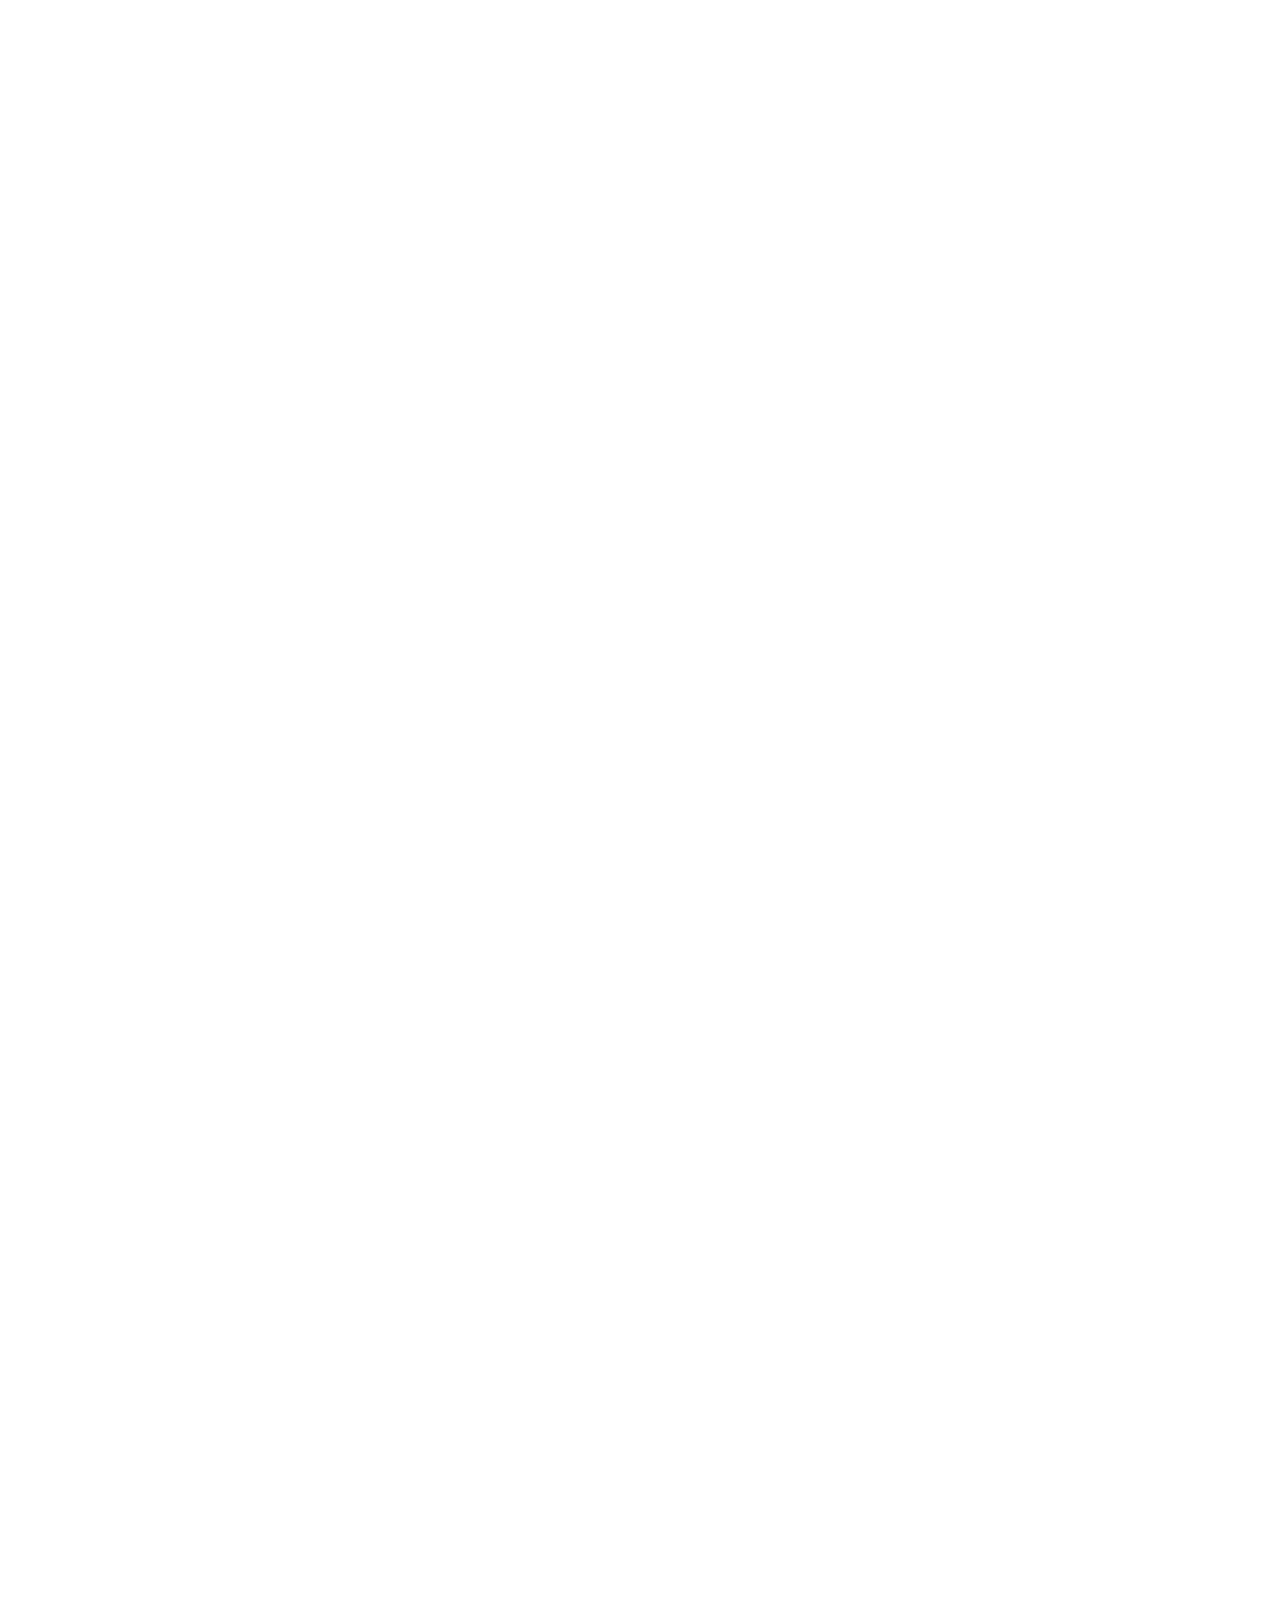
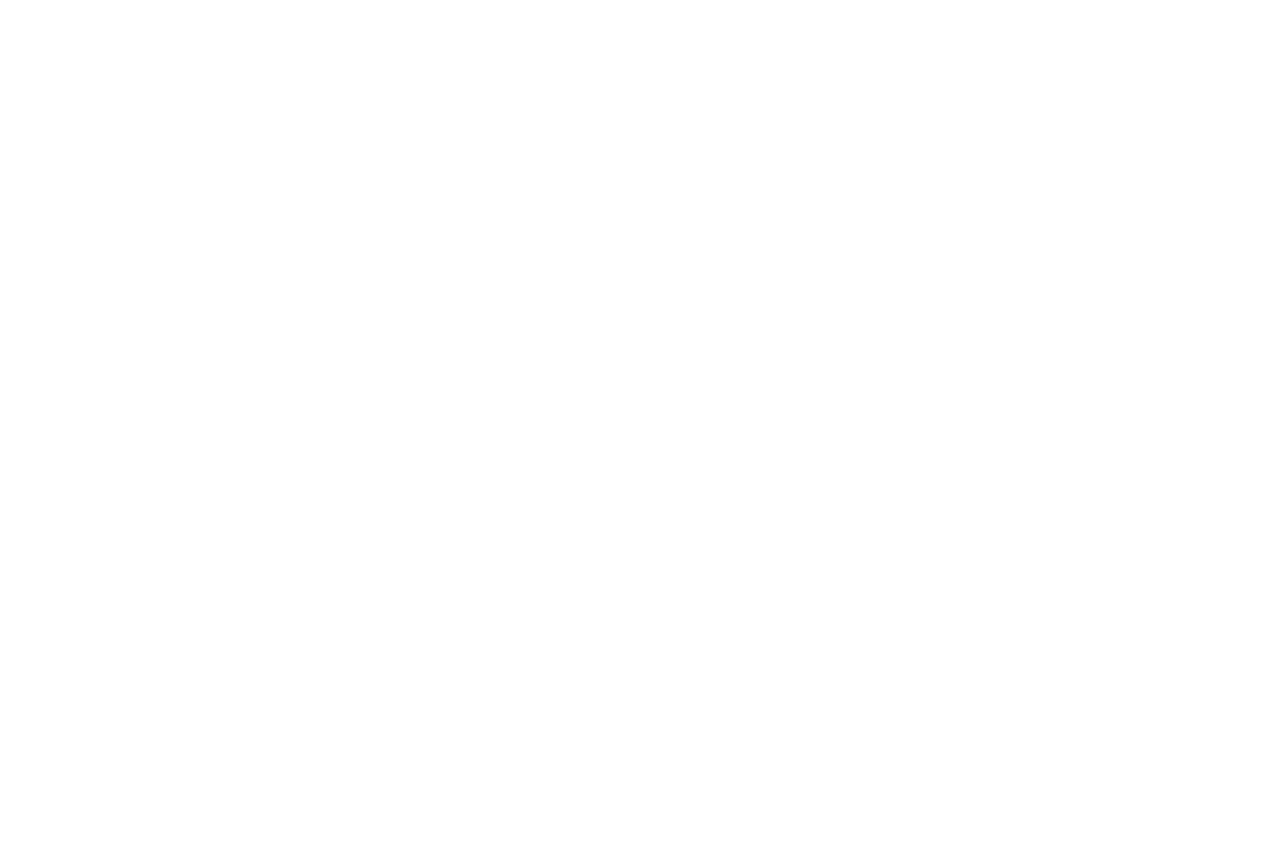
==== commit f2600678: "Pendeza on Steroids" ====
--- a/index.html
+++ b/index.html
@@ -3,13 +3,13 @@
 
 <head>
     <meta charset="utf-8">
-    <title>Hotelier - Hotel HTML Template</title>
+    <title>Pendeza Discoveries</title>
     <meta content="width=device-width, initial-scale=1.0" name="viewport">
     <meta content="" name="keywords">
     <meta content="" name="description">
 
     <!-- Favicon -->
-    <link href="img/favicon.ico" rel="icon">
+    <link href="img/favicon.ico" rel="icon/png">
 
     <!-- Google Web Fonts -->
     <link rel="preconnect" href="https://fonts.googleapis.com">
@@ -55,7 +55,7 @@
                         <div class="col-lg-7 px-5 text-start">
                             <div class="h-100 d-inline-flex align-items-center py-2 me-4">
                                 <i class="fa fa-envelope text-primary me-2"></i>
-                                <p class="mb-0">info@example.com</p>
+                                <p class="mb-0">info@pendeza.com</p>
                             </div>
                             <div class="h-100 d-inline-flex align-items-center py-2">
                                 <i class="fa fa-phone-alt text-primary me-2"></i>
@@ -84,7 +84,7 @@
                                 <a href="index.html" class="nav-item nav-link active">Home</a>
                                 <a href="about.html" class="nav-item nav-link">About</a>
                                 <a href="service.html" class="nav-item nav-link">Services</a>
-                                <a href="room.html" class="nav-item nav-link">Rooms</a>
+                                <a href="room.html" class="nav-item nav-link">Tour sites</a>
                                 <div class="nav-item dropdown">
                                     <a href="#" class="nav-link dropdown-toggle" data-bs-toggle="dropdown">Pages</a>
                                     <div class="dropdown-menu rounded-0 m-0">
@@ -114,7 +114,7 @@
                             <div class="p-3" style="max-width: 700px;">
                                 <h6 class="section-title text-white text-uppercase mb-3 animated slideInDown">Pendeza Discoveries</h6>
                                 <h1 class="display-3 text-white mb-4 animated slideInDown"><font size = 50>Discover, Explore, Create Unforgettable Journeys.</font></h1>
-                                <a href="" class="btn btn-primary py-md-3 px-md-5 me-3 animated slideInLeft">Our Rooms</a>
+                                <a href="" class="btn btn-primary py-md-3 px-md-5 me-3 animated slideInLeft">Our Tour sites</a>
                                 <a href="" class="btn btn-light py-md-3 px-md-5 animated slideInRight">Book A Room</a>
                             </div>
                         </div>
@@ -125,7 +125,7 @@
                             <div class="p-3" style="max-width: 700px;">
                                 <h6 class="section-title text-white text-uppercase mb-3 animated slideInDown">Pendeza Discoveries</h6>
                                 <h1 class="display-3 text-white mb-4 animated slideInDown"><font size = 50>Discover, Explore, Create Unforgettable Journeys.</font></h1>
-                                <a href="" class="btn btn-primary py-md-3 px-md-5 me-3 animated slideInLeft">Our Rooms</a>
+                                <a href="" class="btn btn-primary py-md-3 px-md-5 me-3 animated slideInLeft">Our Tour sites</a>
                                 <a href="" class="btn btn-light py-md-3 px-md-5 animated slideInRight">Book A Room</a>
                             </div>
                         </div>
@@ -198,15 +198,15 @@
                 <div class="row g-5 align-items-center">
                     <div class="col-lg-6">
                         <h6 class="section-title text-start text-primary text-uppercase">About Us</h6>
-                        <h1 class="mb-4">Welcome to <span class="text-primary text-uppercase">Hotelier</span></h1>
-                        <p class="mb-4">Tempor erat elitr rebum at clita. Diam dolor diam ipsum sit. Aliqu diam amet diam et eos. Clita erat ipsum et lorem et sit, sed stet lorem sit clita duo justo magna dolore erat amet</p>
+                        <h1 class="mb-4">Welcome to <span class="text-primary text-uppercase">Pendeza Discoveries</span></h1>
+                        <p class="mb-4">Unleash your wanderlust with our vibrant tour and travel company. Delve into captivating destinations, blend adventure with knowledge, and create cherished memories on our fun and educational expeditions.</p>
                         <div class="row g-3 pb-4">
                             <div class="col-sm-4 wow fadeIn" data-wow-delay="0.1s">
                                 <div class="border rounded p-1">
                                     <div class="border rounded text-center p-4">
                                         <i class="fa fa-hotel fa-2x text-primary mb-2"></i>
-                                        <h2 class="mb-1" data-toggle="counter-up">1234</h2>
-                                        <p class="mb-0">Rooms</p>
+                                        <h2 class="mb-1" data-toggle="counter-up">362</h2>
+                                        <p class="mb-0">Tour sites</p>
                                     </div>
                                 </div>
                             </div>
@@ -214,8 +214,8 @@
                                 <div class="border rounded p-1">
                                     <div class="border rounded text-center p-4">
                                         <i class="fa fa-users-cog fa-2x text-primary mb-2"></i>
-                                        <h2 class="mb-1" data-toggle="counter-up">1234</h2>
-                                        <p class="mb-0">Staffs</p>
+                                        <h2 class="mb-1" data-toggle="counter-up">124</h2>
+                                        <p class="mb-0">Guides</p>
                                     </div>
                                 </div>
                             </div>
@@ -223,7 +223,7 @@
                                 <div class="border rounded p-1">
                                     <div class="border rounded text-center p-4">
                                         <i class="fa fa-users fa-2x text-primary mb-2"></i>
-                                        <h2 class="mb-1" data-toggle="counter-up">1234</h2>
+                                        <h2 class="mb-1" data-toggle="counter-up">258</h2>
                                         <p class="mb-0">Clients</p>
                                     </div>
                                 </div>
@@ -257,8 +257,8 @@
         <div class="container-xxl py-5">
             <div class="container">
                 <div class="text-center wow fadeInUp" data-wow-delay="0.1s">
-                    <h6 class="section-title text-center text-primary text-uppercase">Our Rooms</h6>
-                    <h1 class="mb-5">Explore Our <span class="text-primary text-uppercase">Rooms</span></h1>
+                    <h6 class="section-title text-center text-primary text-uppercase">Our Tour sites</h6>
+                    <h1 class="mb-5">Explore Our <span class="text-primary text-uppercase">Tour sites</span></h1>
                 </div>
                 <div class="row g-4">
                     <div class="col-lg-4 col-md-6 wow fadeInUp" data-wow-delay="0.1s">
@@ -362,16 +362,16 @@
             <div class="row g-0">
                 <div class="col-md-6 bg-dark d-flex align-items-center">
                     <div class="p-5">
-                        <h6 class="section-title text-start text-white text-uppercase mb-3">Luxury Living</h6>
+                        <h6 class="section-title text-start text-white text-uppercase mb-3">Pendeza Discoveries</h6>
                         <h1 class="text-white mb-4">Discover, Explore, Create Unforgettable Journeys.</h1>
-                        <p class="text-white mb-4">Tempor erat elitr rebum at clita. Diam dolor diam ipsum sit. Aliqu diam amet diam et eos. Clita erat ipsum et lorem et sit, sed stet lorem sit clita duo justo magna dolore erat amet</p>
-                        <a href="" class="btn btn-primary py-md-3 px-md-5 me-3">Our Rooms</a>
+                        <p class="text-white mb-4">Embark on a thrilling adventure with our tour and travel company. Immerse yourself in the joy of discovery as you explore enchanting destinations, forge unforgettable memories, and create your own extraordinary journey of a lifetime. Let us be your guide to extraordinary experiences and captivating destinations.</p>
+                        <a href="" class="btn btn-primary py-md-3 px-md-5 me-3">Our Tour sites</a>
                         <a href="" class="btn btn-light py-md-3 px-md-5">Book A Room</a>
                     </div>
                 </div>
                 <div class="col-md-6">
                     <div class="video">
-                        <button type="button" class="btn-play" data-bs-toggle="modal" data-src="https://www.youtube.com/embed/DWRcNpR6Kdc" data-bs-target="#videoModal">
+                        <button type="button" class="btn-play" data-bs-toggle="modal" data-src="https://www.youtube.com/embed/ppqfLQxt2jQ" data-bs-target="#videoModal">
                             <span></span>
                         </button>
                     </div>
@@ -389,7 +389,7 @@
                     <div class="modal-body">
                         <!-- 16:9 aspect ratio -->
                         <div class="ratio ratio-16x9">
-                            <iframe class="embed-responsive-item" src="" id="video" allowfullscreen allowscriptaccess="always"
+                            <iframe class="embed-responsive-item" src="<iframe width="853" height="480" src="https://www.youtube.com/embed/ppqfLQxt2jQ" title="Kampala City, Uganda 2023" frameborder="0" allow="accelerometer; autoplay; clipboard-write; encrypted-media; gyroscope; picture-in-picture; web-share" id="video" allowfullscreen allowscriptaccess="always"
                                 allow="autoplay"></iframe>
                         </div>
                     </div>
@@ -414,8 +414,8 @@
                                     <i class="fa fa-hotel fa-2x text-primary"></i>
                                 </div>
                             </div>
-                            <h5 class="mb-3">Rooms & Appartment</h5>
-                            <p class="text-body mb-0">Erat ipsum justo amet duo et elitr dolor, est duo duo eos lorem sed diam stet diam sed stet lorem.</p>
+                            <h5 class="mb-3">Tour sites & Appartment</h5>
+                            <p class="text-body mb-0">Experience comfort and convenience at our apartment. A welcoming retreat where you'll feel right at home.</p>
                         </a>
                     </div>
                     <div class="col-lg-4 col-md-6 wow fadeInUp" data-wow-delay="0.2s">
@@ -426,7 +426,7 @@
                                 </div>
                             </div>
                             <h5 class="mb-3">Food & Restaurant</h5>
-                            <p class="text-body mb-0">Erat ipsum justo amet duo et elitr dolor, est duo duo eos lorem sed diam stet diam sed stet lorem.</p>
+                            <p class="text-body mb-0">Savor Uganda's culinary gems at top-notch restaurants and hotels, where delectable flavors and impeccable hospitality redefine dining excellence.</p>
                         </a>
                     </div>
                     <div class="col-lg-4 col-md-6 wow fadeInUp" data-wow-delay="0.3s">
@@ -436,8 +436,8 @@
                                     <i class="fa fa-spa fa-2x text-primary"></i>
                                 </div>
                             </div>
-                            <h5 class="mb-3">Spa & Fitness</h5>
-                            <p class="text-body mb-0">Erat ipsum justo amet duo et elitr dolor, est duo duo eos lorem sed diam stet diam sed stet lorem.</p>
+                            <h5 class="mb-3">Wildlife</h5>
+                            <p class="text-body mb-0">Feast amidst Uganda's wildlife wonders, where dining amidst stunning landscapes and encountering extraordinary creatures creates unforgettable gastronomic experiences.</p>
                         </a>
                     </div>
                     <div class="col-lg-4 col-md-6 wow fadeInUp" data-wow-delay="0.4s">
@@ -448,7 +448,7 @@
                                 </div>
                             </div>
                             <h5 class="mb-3">Sports & Gaming</h5>
-                            <p class="text-body mb-0">Erat ipsum justo amet duo et elitr dolor, est duo duo eos lorem sed diam stet diam sed stet lorem.</p>
+                            <p class="text-body mb-0">Embrace the thrill of sports and gaming, where adrenaline-pumping action and exhilarating competitions ignite a passion for victory and entertainment.</p>
                         </a>
                     </div>
                     <div class="col-lg-4 col-md-6 wow fadeInUp" data-wow-delay="0.5s">
@@ -459,7 +459,7 @@
                                 </div>
                             </div>
                             <h5 class="mb-3">Event & Party</h5>
-                            <p class="text-body mb-0">Erat ipsum justo amet duo et elitr dolor, est duo duo eos lorem sed diam stet diam sed stet lorem.</p>
+                            <p class="text-body mb-0">Experience unforgettable moments at our vibrant events and parties, where joy, celebration, and lasting memories come alive.</p>
                         </a>
                     </div>
                     <div class="col-lg-4 col-md-6 wow fadeInUp" data-wow-delay="0.6s">
@@ -469,8 +469,8 @@
                                     <i class="fa fa-dumbbell fa-2x text-primary"></i>
                                 </div>
                             </div>
-                            <h5 class="mb-3">GYM & Yoga</h5>
-                            <p class="text-body mb-0">Erat ipsum justo amet duo et elitr dolor, est duo duo eos lorem sed diam stet diam sed stet lorem.</p>
+                            <h5 class="mb-3">Education</h5>
+                            <p class="text-body mb-0">Unlock boundless knowledge and empower minds through our transformative educational experiences, nurturing curiosity and igniting a love for learning.</p>
                         </a>
                     </div>
                 </div>
@@ -484,34 +484,34 @@
             <div class="container">
                 <div class="owl-carousel testimonial-carousel py-5">
                     <div class="testimonial-item position-relative bg-white rounded overflow-hidden">
-                        <p>Tempor stet labore dolor clita stet diam amet ipsum dolor duo ipsum rebum stet dolor amet diam stet. Est stet ea lorem amet est kasd kasd et erat magna eos</p>
+                        <p>Our visit to Kampala with this tour company was a blast! We explored the vibrant markets, tasted delicious local cuisine, and learned about the city's rich history. A truly immersive experience!</p>
                         <div class="d-flex align-items-center">
                             <img class="img-fluid flex-shrink-0 rounded" src="img/testimonial-1.jpg" style="width: 45px; height: 45px;">
                             <div class="ps-3">
-                                <h6 class="fw-bold mb-1">Client Name</h6>
-                                <small>Profession</small>
+                                <h6 class="fw-bold mb-1">Oli Joel</h6>
+                                <small>HM Cambridge Academy</small>
                             </div>
                         </div>
                         <i class="fa fa-quote-right fa-3x text-primary position-absolute end-0 bottom-0 me-4 mb-n1"></i>
                     </div>
                     <div class="testimonial-item position-relative bg-white rounded overflow-hidden">
-                        <p>Tempor stet labore dolor clita stet diam amet ipsum dolor duo ipsum rebum stet dolor amet diam stet. Est stet ea lorem amet est kasd kasd et erat magna eos</p>
+                        <p>Kalangala, a tropical paradise! Thanks to this tour company, we had a fantastic time exploring the stunning islands, relaxing on pristine beaches, and immersing ourselves in the local culture. Pure bliss!</p>
                         <div class="d-flex align-items-center">
                             <img class="img-fluid flex-shrink-0 rounded" src="img/testimonial-2.jpg" style="width: 45px; height: 45px;">
                             <div class="ps-3">
-                                <h6 class="fw-bold mb-1">Client Name</h6>
+                                <h6 class="fw-bold mb-1">Burna Steve</h6>
                                 <small>Profession</small>
                             </div>
                         </div>
                         <i class="fa fa-quote-right fa-3x text-primary position-absolute end-0 bottom-0 me-4 mb-n1"></i>
                     </div>
                     <div class="testimonial-item position-relative bg-white rounded overflow-hidden">
-                        <p>Tempor stet labore dolor clita stet diam amet ipsum dolor duo ipsum rebum stet dolor amet diam stet. Est stet ea lorem amet est kasd kasd et erat magna eos</p>
+                        <p>Our trip to Munyonyo with this tour company was an absolute delight! We soaked in the scenic beauty of Lake Victoria, indulged in luxurious accommodations, and experienced unforgettable sunsets. Pure tranquility at its finest!</p>
                         <div class="d-flex align-items-center">
                             <img class="img-fluid flex-shrink-0 rounded" src="img/testimonial-3.jpg" style="width: 45px; height: 45px;">
                             <div class="ps-3">
-                                <h6 class="fw-bold mb-1">Client Name</h6>
-                                <small>Profession</small>
+                                <h6 class="fw-bold mb-1">Judy Franscis</h6>
+                                <small>Rocket Initiative</small>
                             </div>
                         </div>
                         <i class="fa fa-quote-right fa-3x text-primary position-absolute end-0 bottom-0 me-4 mb-n1"></i>
@@ -533,7 +533,7 @@
                     <div class="col-lg-3 col-md-6 wow fadeInUp" data-wow-delay="0.1s">
                         <div class="rounded shadow overflow-hidden">
                             <div class="position-relative">
-                                <img class="img-fluid" src="img/team-1.jpg" alt="">
+                                <img class="img-fluid" src="img/placeholder" alt="">
                                 <div class="position-absolute start-50 top-100 translate-middle d-flex align-items-center">
                                     <a class="btn btn-square btn-primary mx-1" href=""><i class="fab fa-facebook-f"></i></a>
                                     <a class="btn btn-square btn-primary mx-1" href=""><i class="fab fa-twitter"></i></a>
@@ -541,7 +541,7 @@
                                 </div>
                             </div>
                             <div class="text-center p-4 mt-3">
-                                <h5 class="fw-bold mb-0">Full Name</h5>
+                                <h5 class="fw-bold mb-0">David Muwanguzi</h5>
                                 <small>Designation</small>
                             </div>
                         </div>
@@ -549,7 +549,7 @@
                     <div class="col-lg-3 col-md-6 wow fadeInUp" data-wow-delay="0.3s">
                         <div class="rounded shadow overflow-hidden">
                             <div class="position-relative">
-                                <img class="img-fluid" src="img/team-2.jpg" alt="">
+                                <img class="img-fluid" src="img/Mugoya Dan samp.png" alt="">
                                 <div class="position-absolute start-50 top-100 translate-middle d-flex align-items-center">
                                     <a class="btn btn-square btn-primary mx-1" href=""><i class="fab fa-facebook-f"></i></a>
                                     <a class="btn btn-square btn-primary mx-1" href=""><i class="fab fa-twitter"></i></a>
@@ -557,7 +557,7 @@
                                 </div>
                             </div>
                             <div class="text-center p-4 mt-3">
-                                <h5 class="fw-bold mb-0">Full Name</h5>
+                                <h5 class="fw-bold mb-0">Daniel Mugoya</h5>
                                 <small>Designation</small>
                             </div>
                         </div>
@@ -565,7 +565,7 @@
                     <div class="col-lg-3 col-md-6 wow fadeInUp" data-wow-delay="0.5s">
                         <div class="rounded shadow overflow-hidden">
                             <div class="position-relative">
-                                <img class="img-fluid" src="img/team-3.jpg" alt="">
+                                <img class="img-fluid" src="img/Owembabazi-Muyinda-Judith.jpg" alt="">
                                 <div class="position-absolute start-50 top-100 translate-middle d-flex align-items-center">
                                     <a class="btn btn-square btn-primary mx-1" href=""><i class="fab fa-facebook-f"></i></a>
                                     <a class="btn btn-square btn-primary mx-1" href=""><i class="fab fa-twitter"></i></a>
@@ -573,7 +573,7 @@
                                 </div>
                             </div>
                             <div class="text-center p-4 mt-3">
-                                <h5 class="fw-bold mb-0">Full Name</h5>
+                                <h5 class="fw-bold mb-0">Judith Owembabazi</h5>
                                 <small>Designation</small>
                             </div>
                         </div>
@@ -581,7 +581,7 @@
                     <div class="col-lg-3 col-md-6 wow fadeInUp" data-wow-delay="0.7s">
                         <div class="rounded shadow overflow-hidden">
                             <div class="position-relative">
-                                <img class="img-fluid" src="img/team-4.jpg" alt="">
+                                <img class="img-fluid" src="img/WhatsApp Image 2023-05-16 at 13.08.43.jpeg" alt="">
                                 <div class="position-absolute start-50 top-100 translate-middle d-flex align-items-center">
                                     <a class="btn btn-square btn-primary mx-1" href=""><i class="fab fa-facebook-f"></i></a>
                                     <a class="btn btn-square btn-primary mx-1" href=""><i class="fab fa-twitter"></i></a>
--- a/css/style.css
+++ b/css/style.css
@@ -231,7 +231,7 @@
     position: relative;
     height: 100%;
     min-height: 500px;
-    background: linear-gradient(rgba(15, 23, 43, .1), rgba(15, 23, 43, .1)), url(../img/video.jpg);
+    background: linear-gradient(rgba(15, 23, 43, .1), rgba(15, 23, 43, .1)), url(../img/nile-safari-lodge.jpg);
     background-position: center center;
     background-repeat: no-repeat;
     background-size: cover;
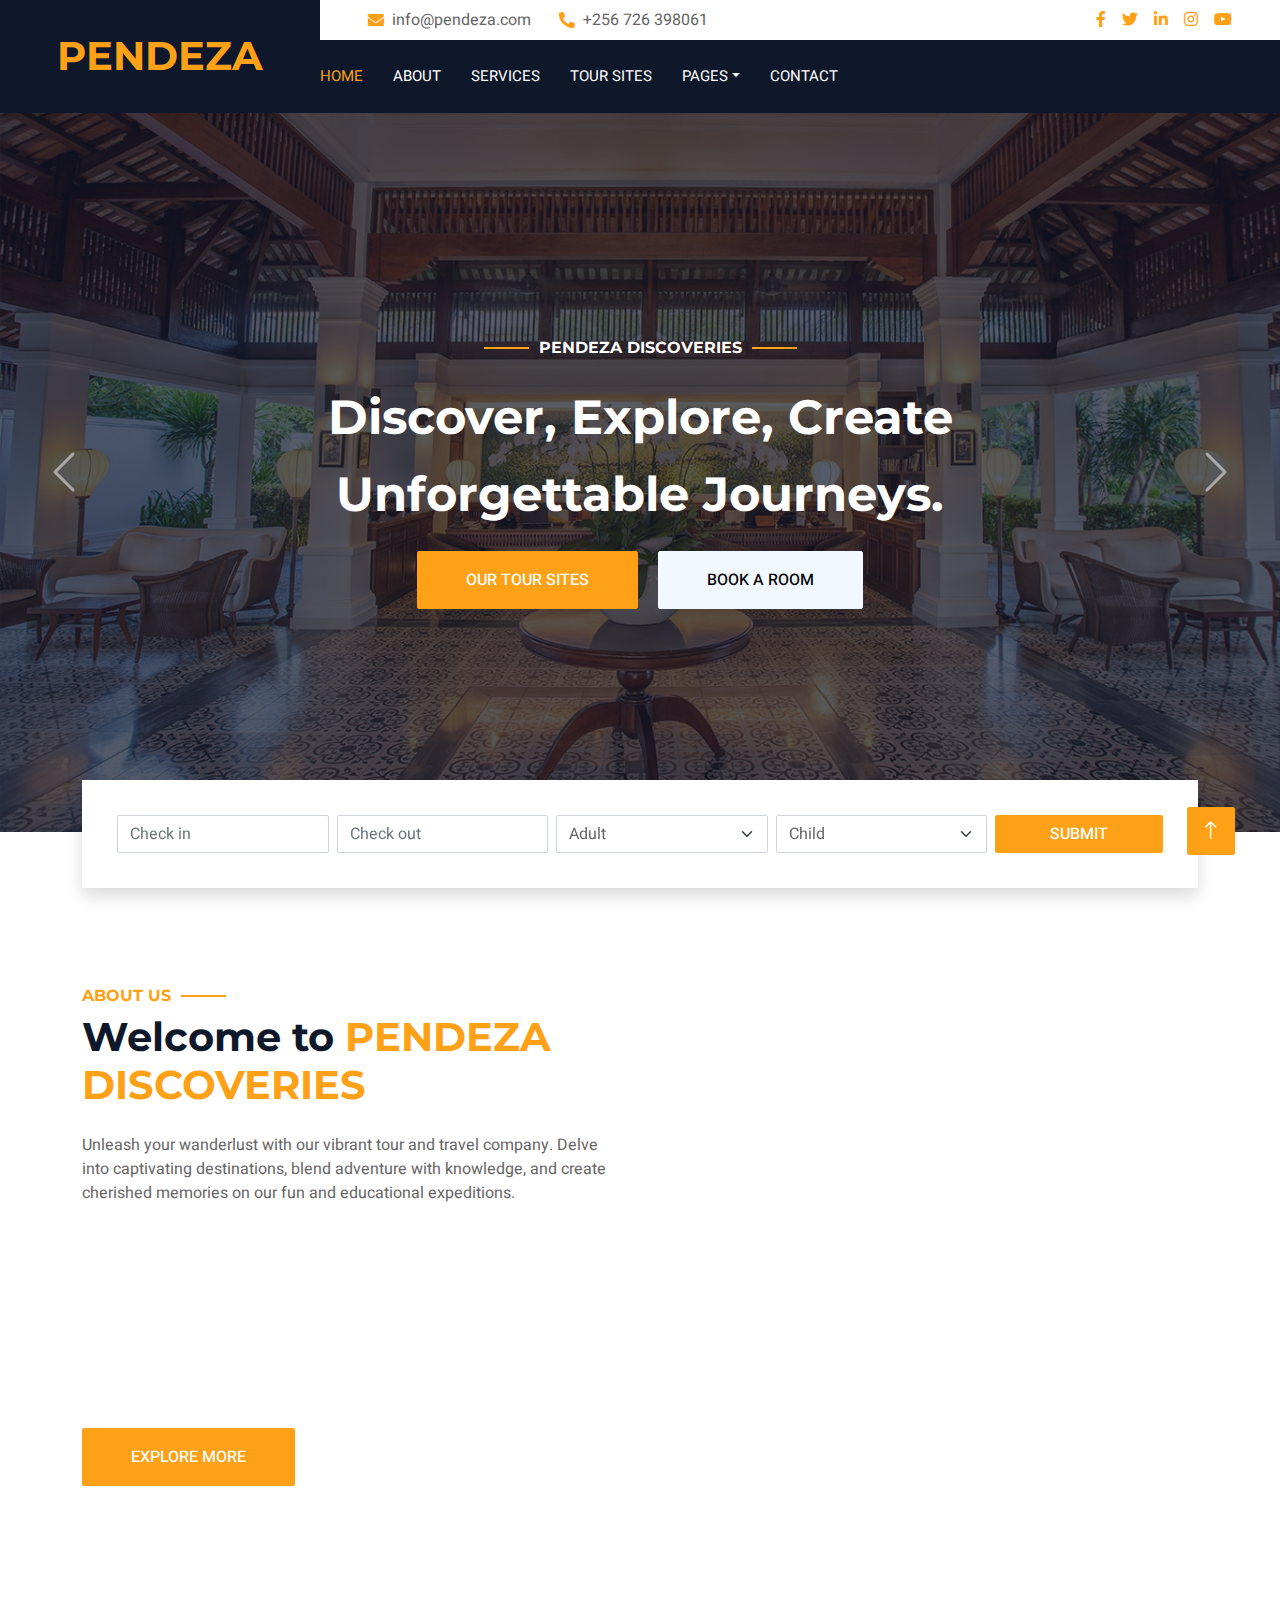
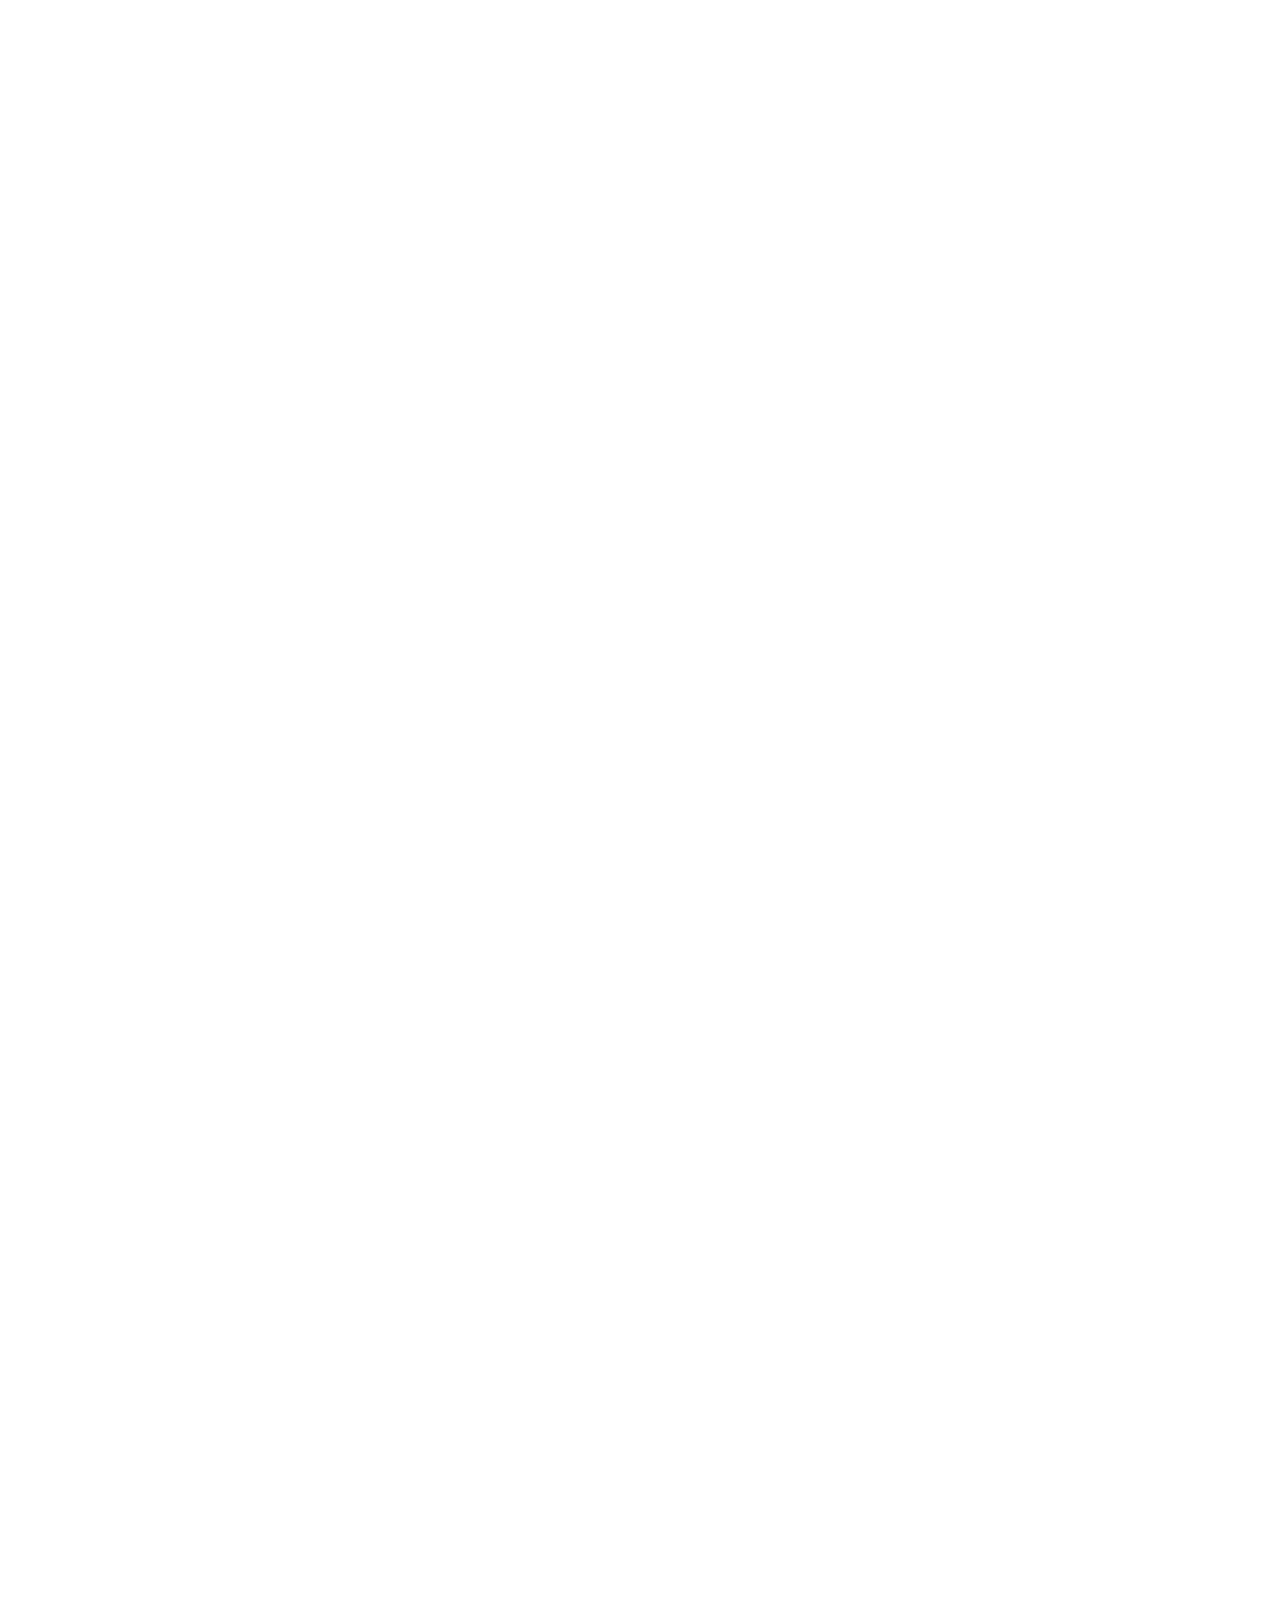
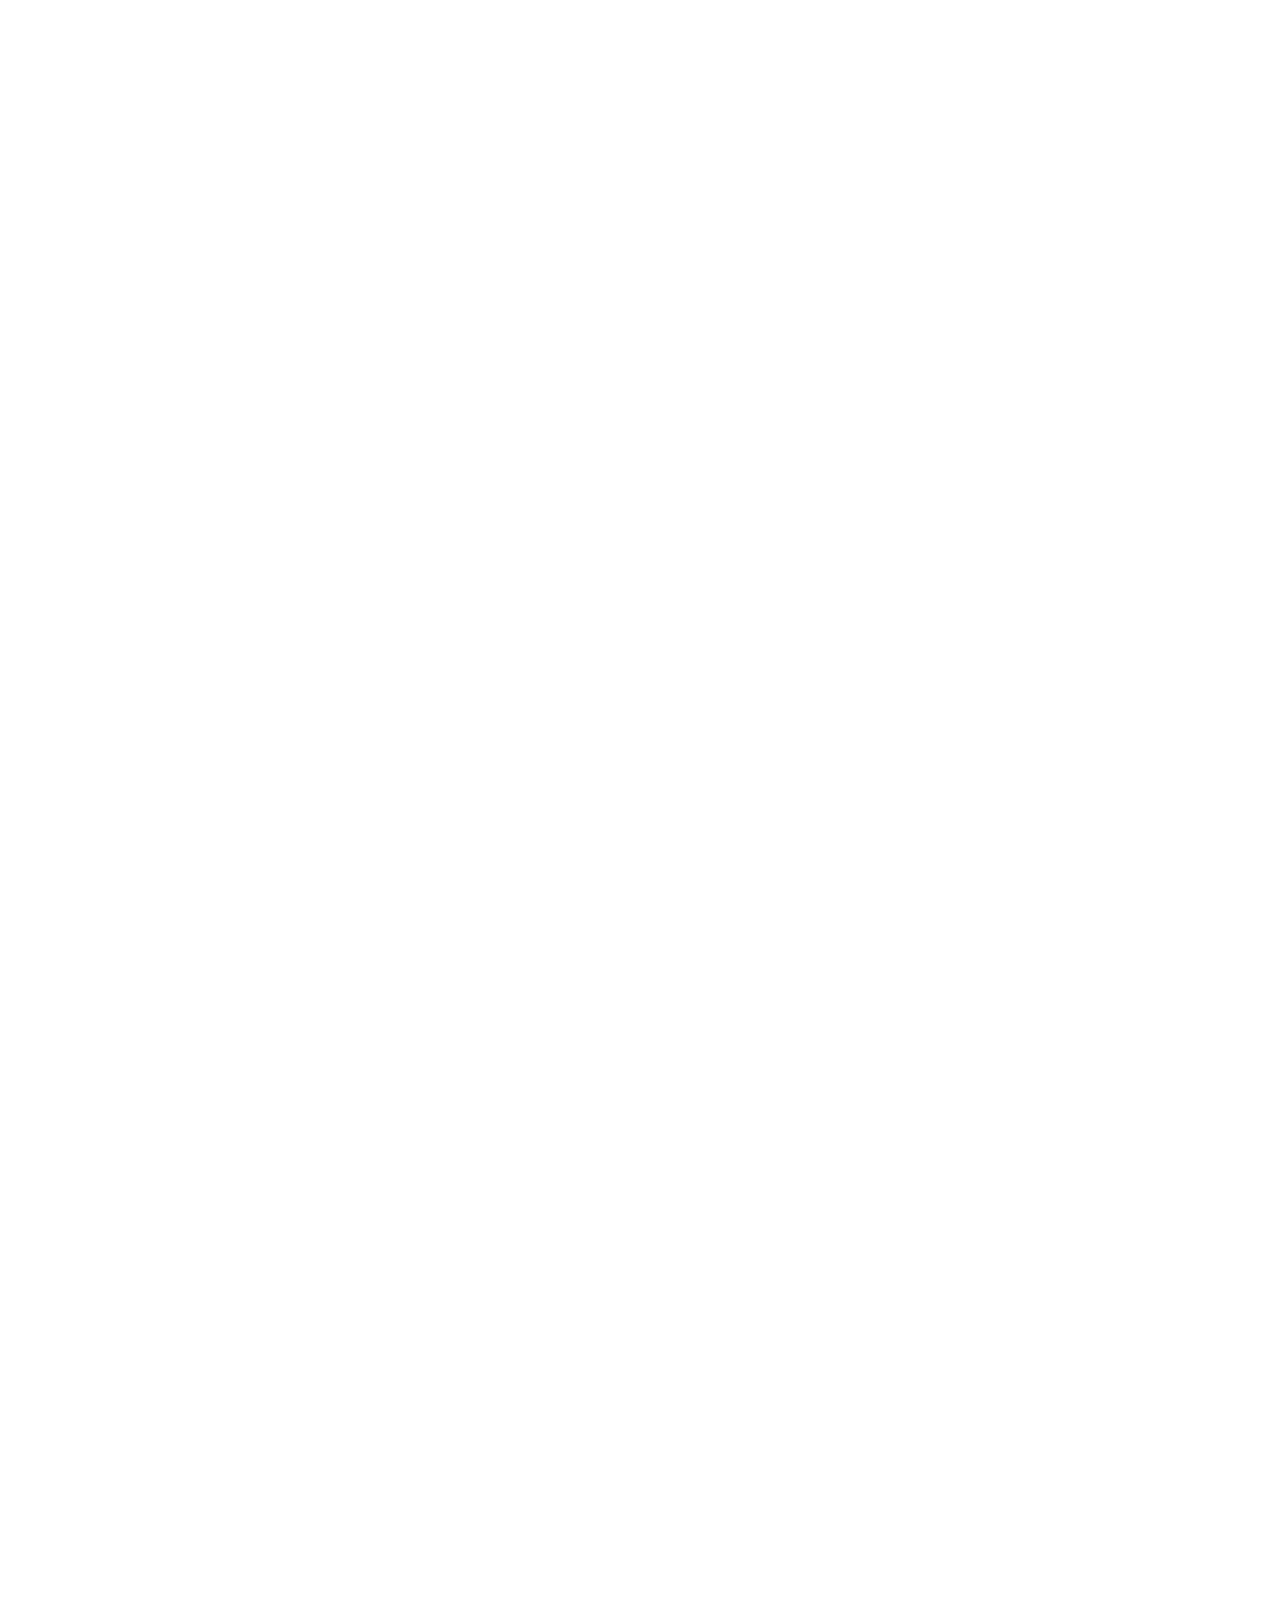
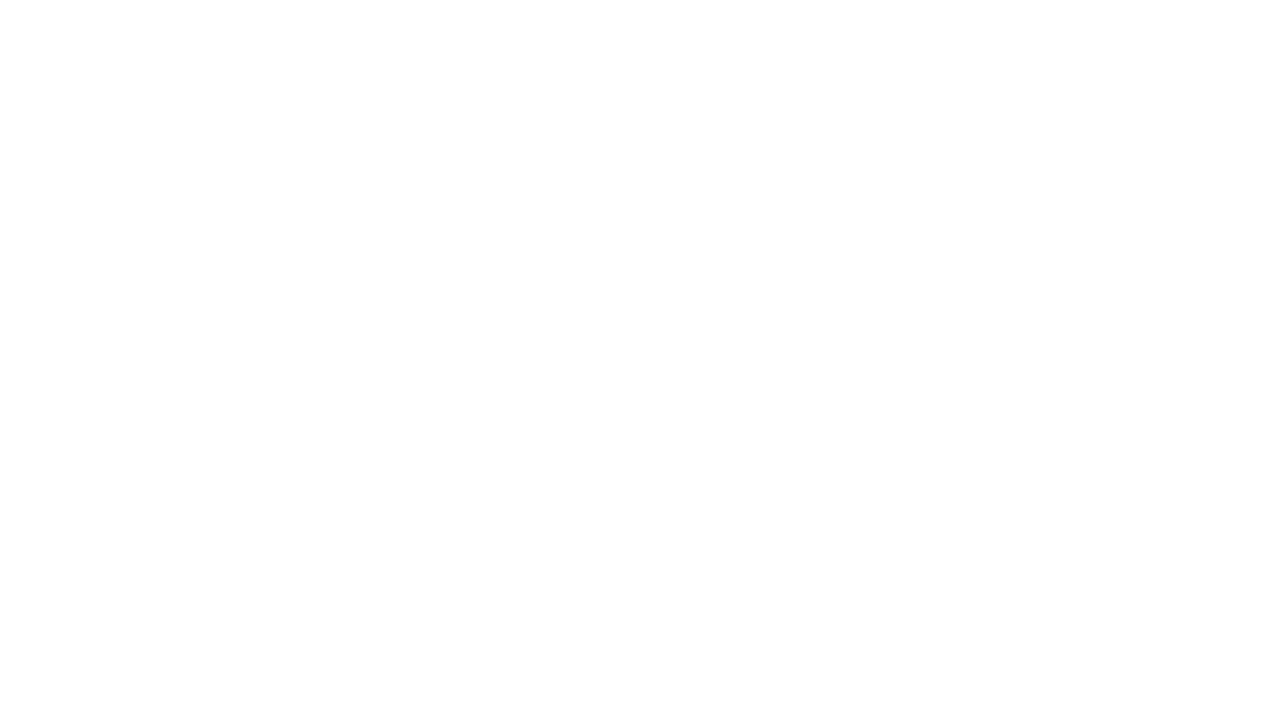
==== commit 7e59ec70: "Latest" ====
--- a/index.html
+++ b/index.html
@@ -589,7 +589,7 @@
                                 </div>
                             </div>
                             <div class="text-center p-4 mt-3">
-                                <h5 class="fw-bold mb-0">Full Name</h5>
+                                <h5 class="fw-bold mb-0">Anita Kenkanzi</h5>
                                 <small>Designation</small>
                             </div>
                         </div>
--- a/css/style.css
+++ b/css/style.css
@@ -405,6 +405,11 @@
     border-color: var(--secondary) !important;
 }
 
+.img-fluid {
+    width: 300px;
+    height: 200px;
+}
+
 .team-item:hover .bg-primary {
     background: var(--secondary) !important;
 }
